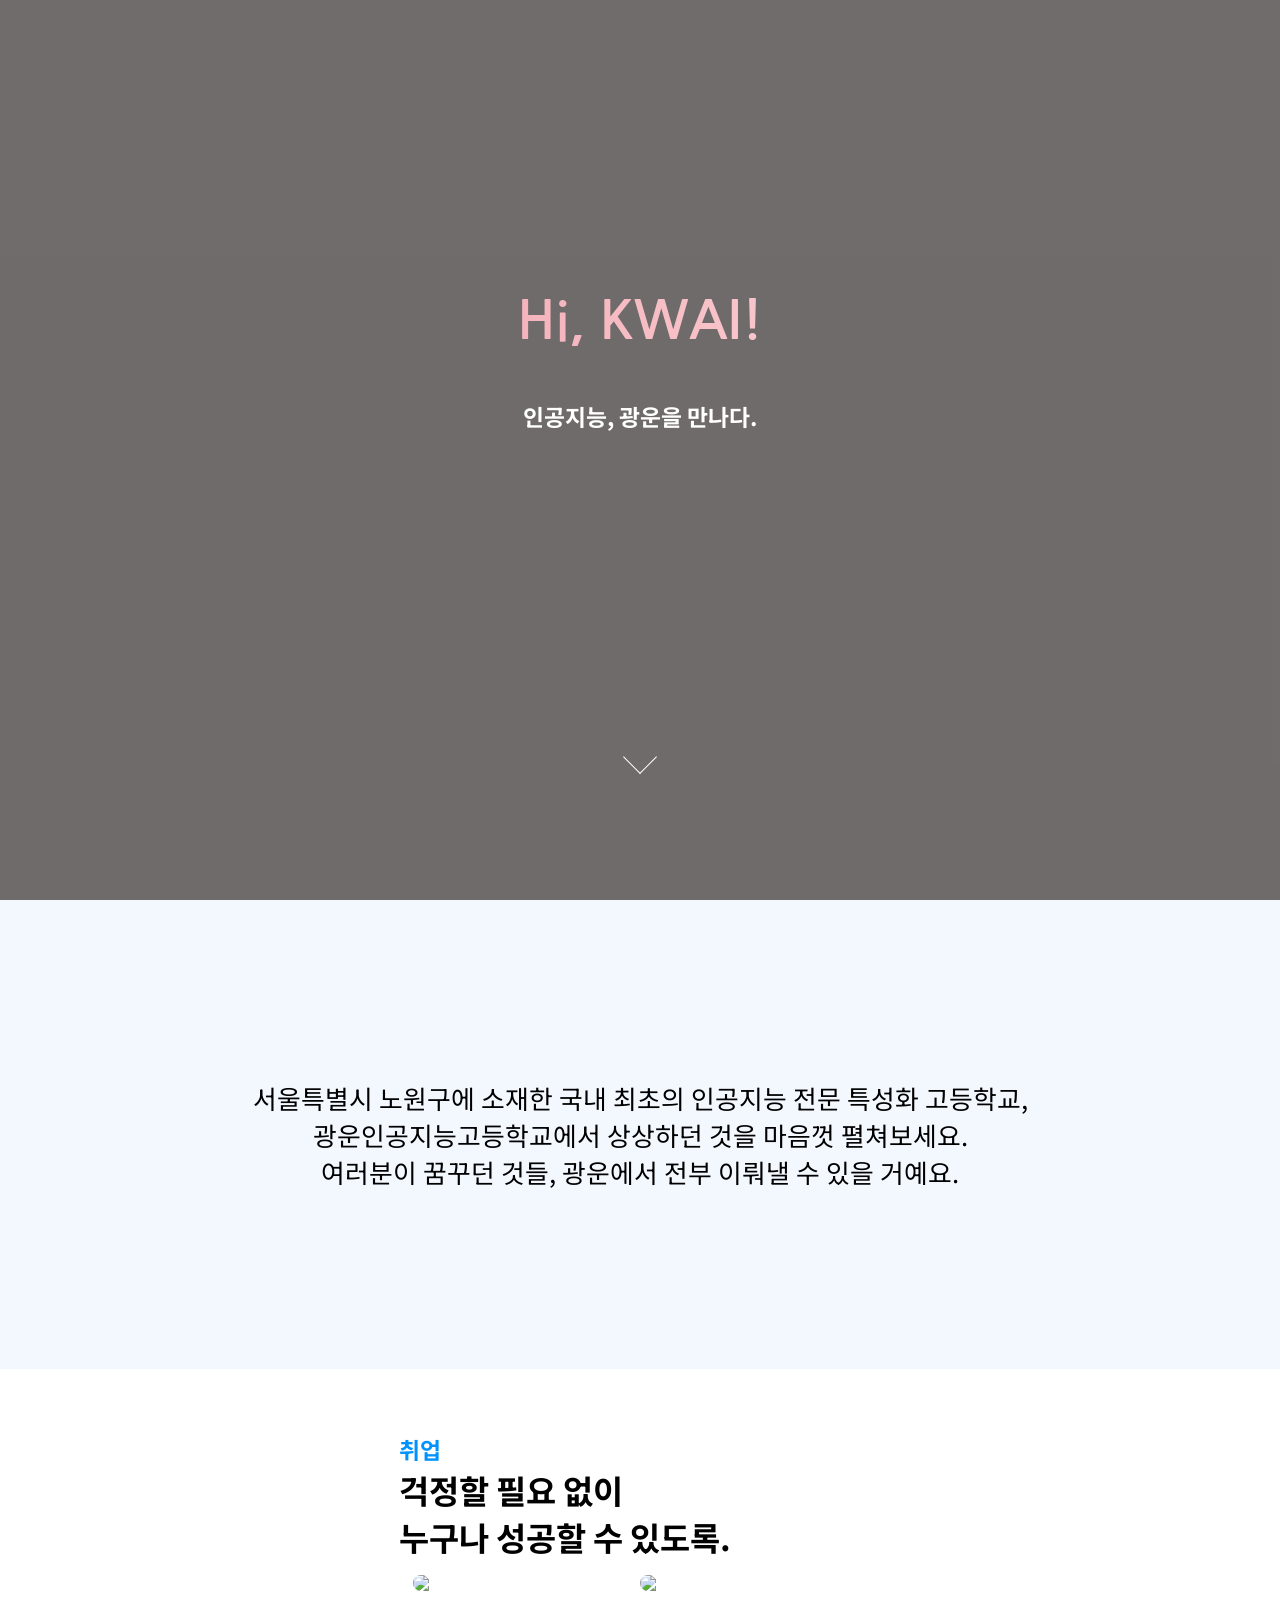
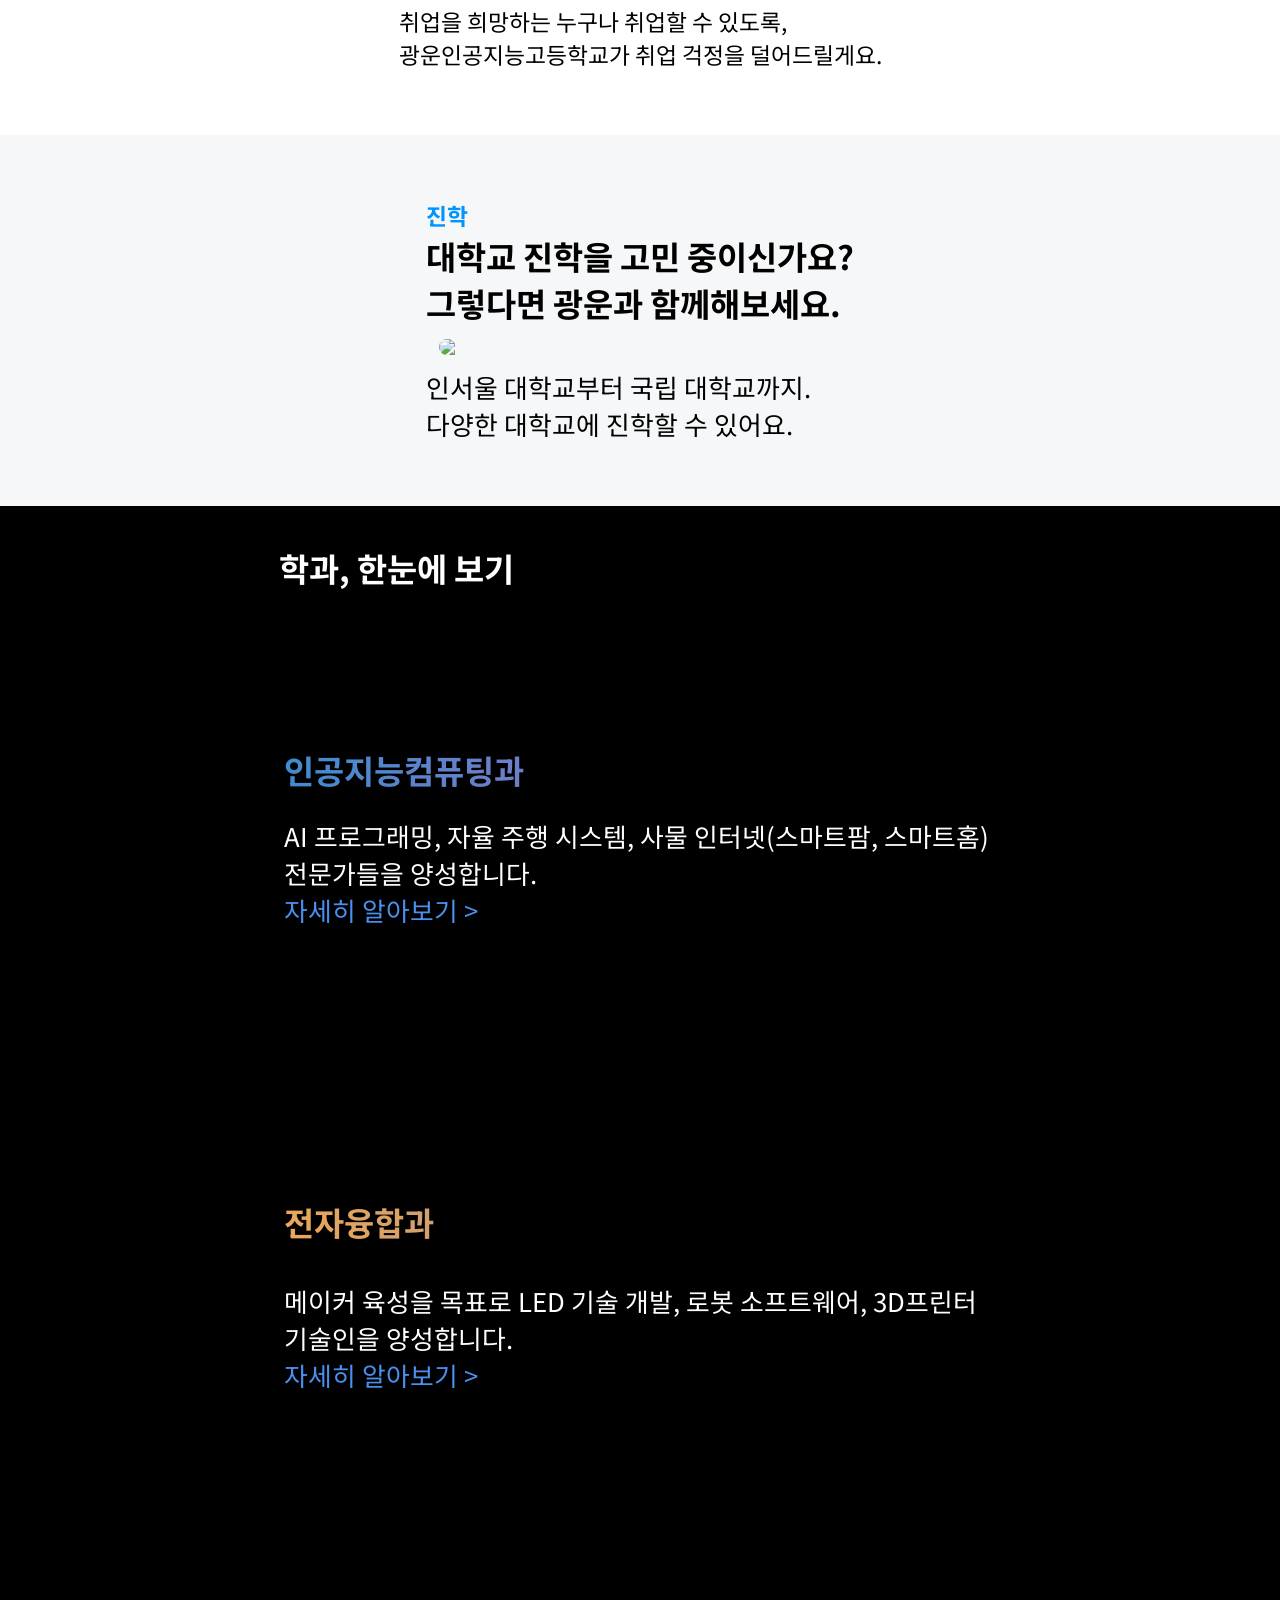
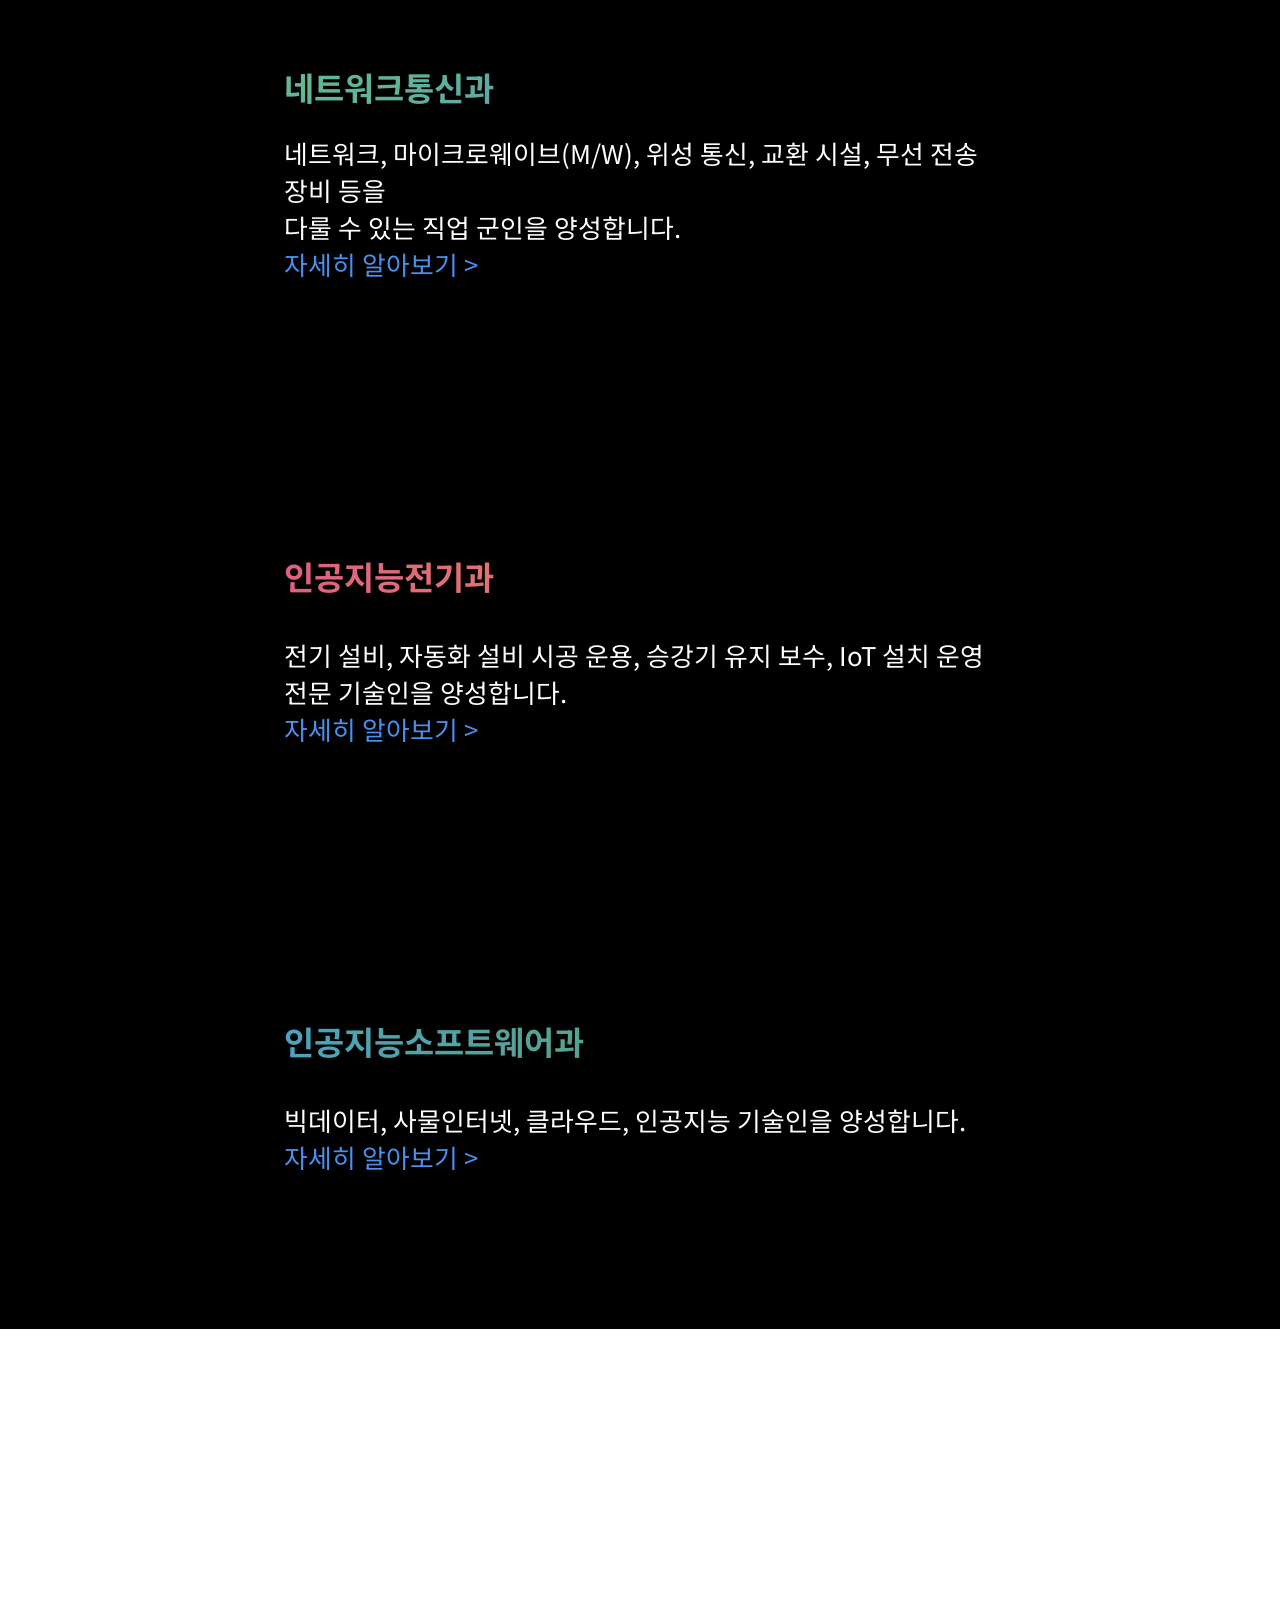
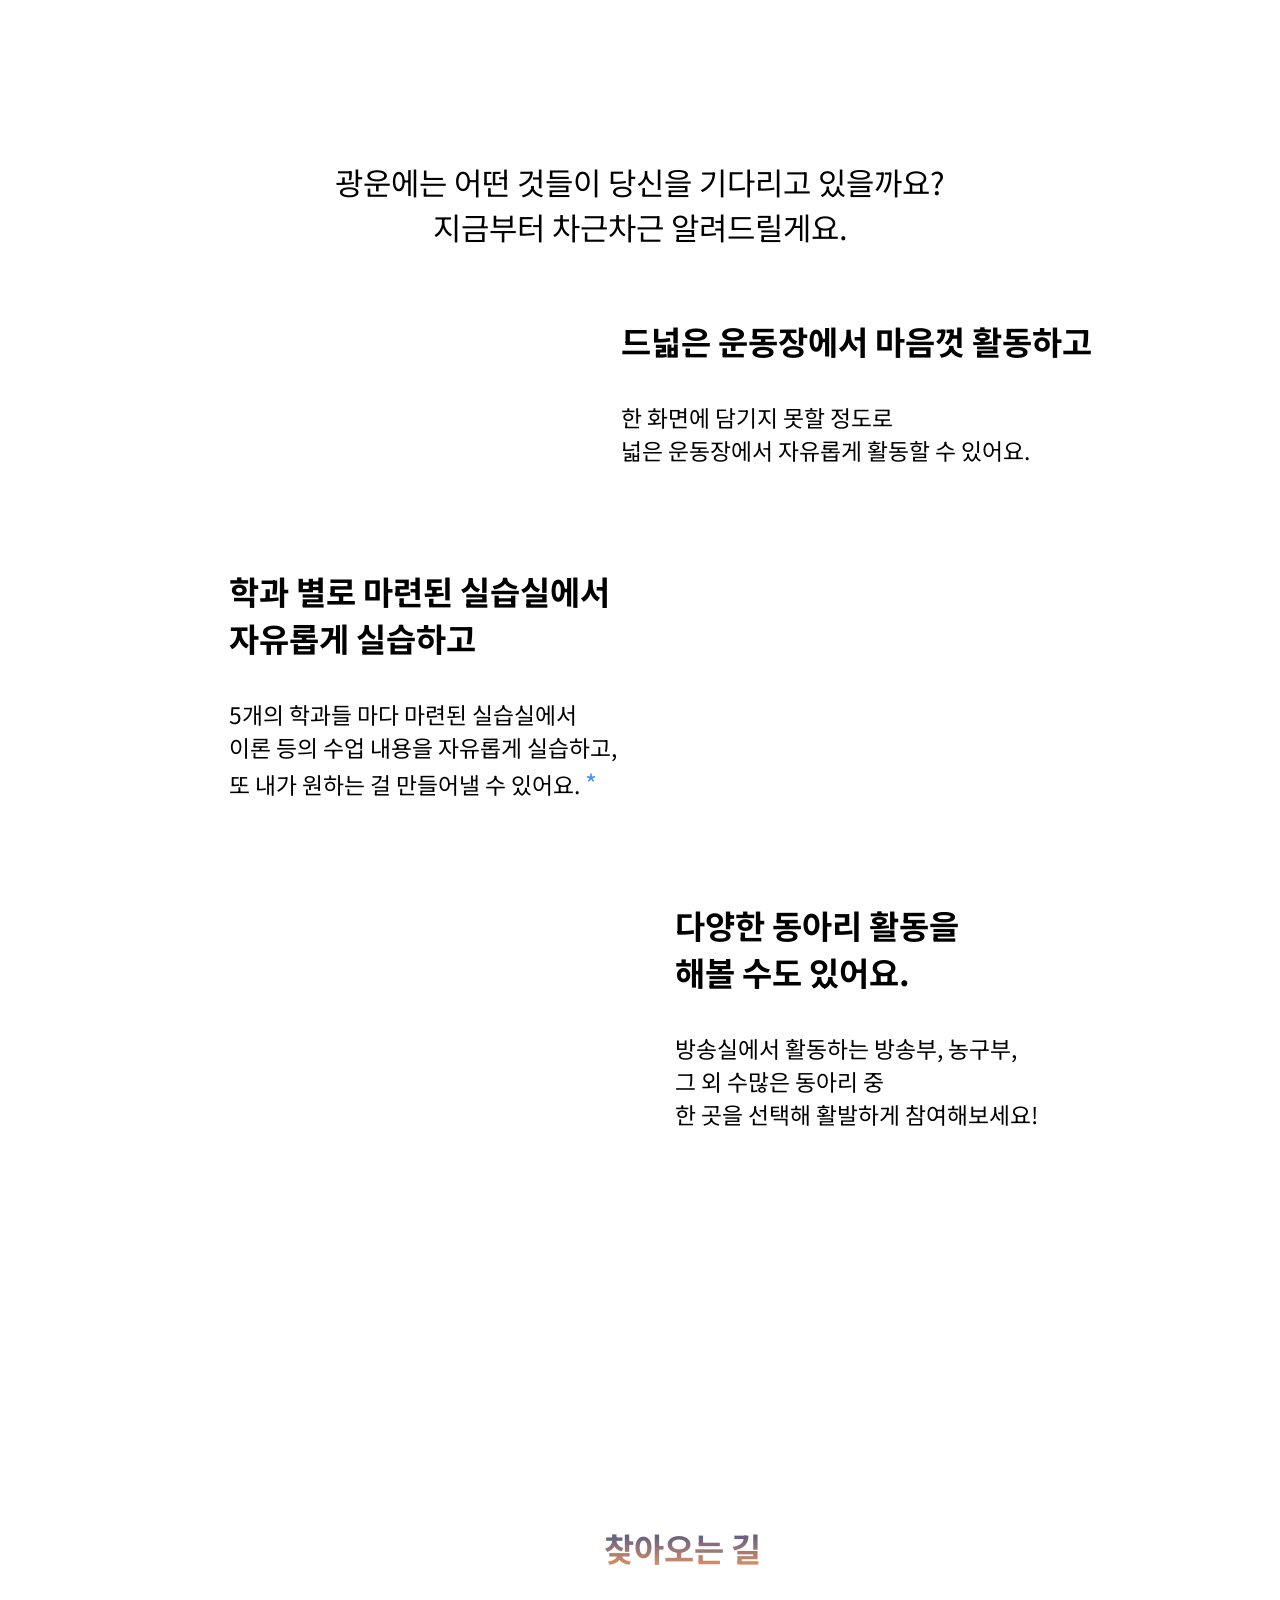
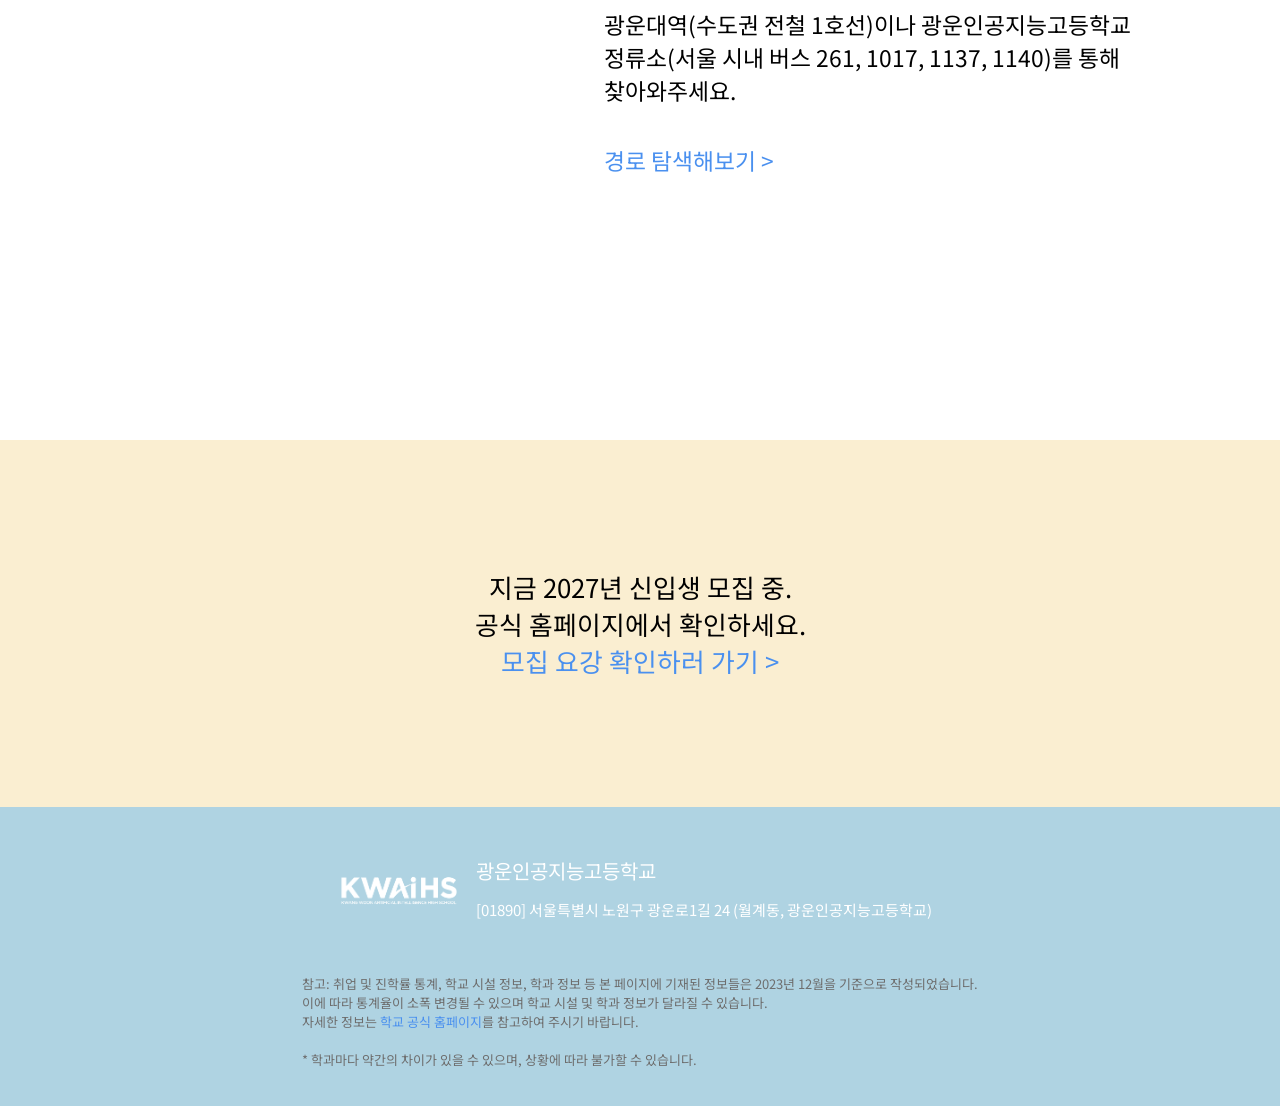
==== index.html @ 6147f011 "Add files via upload" ====
<!DOCTYPE html>
<html lang="en">
<head>
    <meta charset="UTF-8">
    <meta name="viewport" content="width=device-width, initial-scale=1, maximum-scale=1, user-scalable=no">
    <title>광운인공지능고등학교</title>
    <link rel="stylesheet" href="./css/one.css">
    <link rel="stylesheet" href="https://fonts.googleapis.com/icon?family=Material+Icons">
    <meta name="google" content="notranslate">
    <script src="https://ajax.googleapis.com/ajax/libs/jquery/3.5.1/jquery.min.js"></script>
    <link rel="icon" href="https://github.com/sudo1652/kwai/blob/main/kwaihs.png?raw=true" type="image/x-icon">
    <!-- <div id="navbar" class="navbar">
        <a href="./index.html">
            <img src="./kwhs.svg" width="50%">
        </a>
        <a href="#section2">학교 소개</a>
        <a href="#section3">학과 소개</a>
    </div> -->
</head>
<body>
    <script src="./js/style2.js"></script>
    <section>
        <div id="video-background">
            <!-- <iframe style="position: absolute; top: 0; left: 0; width: 100%; height: 100%;"
                src="https://www.youtube.com/embed/FNSRLCyA3so?autoplay=1&mute=1&loop=1&playlist=FNSRLCyA3so&controls=0"
                frameborder="0"
                allow="accelerometer; autoplay; clipboard-write; encrypted-media; gyroscope; picture-in-picture"
                allowfullscreen></iframe> -->
            <video playsinline id="video" src="./video.mp4" muted autoplay loop></video>
        </div>
        <div id="section1" class="demo">
            <script src="./js/style4.js"></script>
            <div class="fontani">
                <h1>
                    Hi, KWAI!
                </h1>
                <h6>
                    인공지능, 광운을 만나다.
                </h6>
                <br>
                <!-- 동영상 플레이어 버튼 -->
                <button id="myBtn">
                    <i class="material-icons" style="color: white; font-size:  80px;">play_circle</i>
                </button>
            </div>
            <!-- 모달 -->
            <div id="myModal" class="modal">
                <div class="modal-content">
                    <span class="close" style="color: white;">
                        &times;
                    </span>
                    <iframe class="desktop" width="100%" height="100%"
                        src="https://www.youtube.com/embed/FNSRLCyA3so?si=js6mL1CyjZqLeyuXcontrols=0" frameborder="0"
                        allow="accelerometer; autoplay; clipboard-write; encrypted-media; gyroscope; picture-in-picture"
                        allowfullscreen></iframe>
                    <iframe class="mobile" width="100%" height="300px"
                        src="https://www.youtube.com/embed/FNSRLCyA3so?si=js6mL1CyjZqLeyuXcontrols=0" frameborder="0"
                        allow="accelerometer; autoplay; clipboard-write; encrypted-media; gyroscope; picture-in-picture"
                        allowfullscreen></iframe>
                </div>
            </div>
            <br>
            <a href="#section2">
                <span>

                </span>
            </a>
        </div>
    </section>
    <section id="section2">
        <div class="font7 desktop">
            <div>
                서울특별시 노원구에 소재한 국내 최초의 인공지능 전문 특성화 고등학교, <br>
                광운인공지능고등학교에서 상상하던 것을 마음껏 펼쳐보세요. <br>
                여러분이 꿈꾸던 것들, 광운에서 전부 이뤄낼 수 있을 거예요.
            </div>
        </div>
        <div class="font7 mobile">
            <div>
                서울특별시 노원구에 소재한 국내 최초의<br> 인공지능 전문 특성화 고등학교, <br>
                광운인공지능고등학교에서<br> 상상하던 것을 마음껏 펼쳐보세요. <br><br>
                여러분이 꿈꾸던 것들,<br> 광운에서 전부 이뤄낼 수 있을 거예요.
            </div>
        </div>
    </section>
    <section id="section4">
        <div class="containerX">
            <div class="font1">
                <div id="myDiv1">
                    <div class="font1-1">
                        취업
                    </div>
                    <div>
                        걱정할 필요 없이 <br>
                        누구나 성공할 수 있도록.
                    </div>
                </div>
                <div class="container">
                    <img
                        src="https://github.com/sudo1652/kwai/blob/main/%E1%84%8E%E1%85%B1%E1%84%8B%E1%85%A5%E1%86%B81.png?raw=true">
                    <img src="https://kwhs.vercel.app/%E1%84%8E%E1%85%B1%E1%84%8B%E1%85%A5%E1%86%B82.png">
                </div>
                <div id="fontsize1">
                    취업을 희망하는 누구나 취업할 수 있도록, <br>
                    광운인공지능고등학교가 취업 걱정을 덜어드릴게요.
                </div>
            </div>
        </div>
    </section>
    <section id="section5">
        <div class="containerX">
            <div class="container1">
                <div class="font1">
                    <div id="myDiv1">
                        <div id="fontsize3" class="font1-4 fontani">
                            진학
                        </div>
                        <div id="fontsize2" class="fontani">
                            대학교 진학을 고민 중이신가요? <br>
                            그렇다면 광운과 함께해보세요.
                        </div>
                    </div>
                </div>
                <div class="container boxani">
                    <img
                        src="https://github.com/sudo1652/kwai/blob/main/%E1%84%8C%E1%85%B5%E1%86%AB%E1%84%92%E1%85%A1%E1%86%A8.jpeg?raw=true">
                </div>
                <div>
                    인서울 대학교부터 국립 대학교까지. <br>
                    다양한 대학교에 진학할 수 있어요.
                </div>
            </div>
        </div>
    </section>
    <section id="section3">
        <div class="containerXI desktop">
            <div class="font1" style="padding-left: 20%;">
                <div id="myDiv1">
                    <!-- <div class="font1-4">
                        5개의 학과, 5가지의 매력
                    </div> -->
                    <div>
                        학과, 한눈에 보기
                    </div>
                </div>
            </div>
            <div class="container boxani">
                <div class="box1">
                    <div class="box1-1">
                        <div class="font2">
                            <div id="myDiv1" class="fontcolor1">
                                인공지능컴퓨팅과
                            </div>
                        </div>
                        <div class="font2-1">
                            <div>
                                AI 프로그래밍, 자율 주행 시스템, 사물 인터넷(스마트팜, 스마트홈) 전문가들을 양성합니다.
                            </div>
                            <a href="https://kwangwoon.sen.hs.kr/174037/subMenu.do">
                                자세히 알아보기 >
                            </a>
                        </div>
                    </div>
                </div>
            </div>
            <div class="container boxani">
                <div class="box2">
                    <div class="box1-1">
                        <div class="font3">
                            <div id="myDiv1" class="fontcolor2">
                                전자융합과
                            </div>
                            <br>
                            <div>
                                메이커 육성을 목표로 LED 기술 개발, 로봇 소프트웨어, 3D프린터 기술인을 양성합니다.
                            </div>
                            <a href="https://kwangwoon.sen.hs.kr/51064/subMenu.do">
                                자세히 알아보기 >
                            </a>
                        </div>
                    </div>
                </div>
            </div>
            <div class="container boxani">
                <div class="box3">
                    <div class="box1-1">
                        <div class="font2">
                            <div id="myDiv1" class="fontcolor3">
                                네트워크통신과
                            </div>
                        </div>
                        <div class="font2-2">
                            <div>
                                네트워크, 마이크로웨이브(M/W), 위성 통신, 교환 시설, 무선 전송 장비 등을 <br>다룰 수 있는 직업 군인을 양성합니다.
                            </div>
                            <a href="https://kwangwoon.sen.hs.kr/195925/subMenu.do">
                                자세히 알아보기 >
                            </a>
                        </div>
                    </div>
                </div>
            </div>
            <div class="container boxani">
                <div class="box4">
                    <div class="box1-1">
                        <div class="font3">
                            <div id="myDiv1" class="fontcolor4">
                                인공지능전기과
                            </div>
                            <br>
                            <div>
                                전기 설비, 자동화 설비 시공 운용, 승강기 유지 보수, IoT 설치 운영 전문 기술인을 양성합니다.
                            </div>
                            <a href="https://kwangwoon.sen.hs.kr/184487/subMenu.do">
                                자세히 알아보기 >
                            </a>
                        </div>
                    </div>
                </div>
            </div>
            <div class="container boxani">
                <div class="box5">
                    <div class="box1-1">
                        <div class="font3">
                            <div id="myDiv1" class="fontcolor5">
                                인공지능소프트웨어과
                            </div>
                            <br>
                            <div>
                                빅데이터, 사물인터넷, 클라우드, 인공지능 기술인을 양성합니다.
                            </div>
                            <a href="https://kwangwoon.sen.hs.kr/184486/subMenu.do">
                                자세히 알아보기 >
                            </a>
                        </div>
                    </div>
                </div>
            </div>
        </div>
        <div class="containerXI mobile">
            <div class="font1" style="padding-left: 3%;">
                <div id="myDiv1">
                    <!-- <div class="font1-4">
                        5개의 학과, 5가지의 매력
                    </div> -->
                    <div>
                        학과, 한눈에 보기
                    </div>
                </div>
            </div>
            <div class="container boxani">
                <div class="box1">
                    <div class="box1-1">
                        <div class="font2">
                            <div id="myDiv1" class="fontcolor1">
                                인공지능컴퓨팅과
                            </div>
                        </div>
                        <div class="font2-1">
                            <div>
                                AI 프로그래밍, 자율 주행 시스템, 사물 인터넷<br>(스마트팜, 스마트홈) 전문가들을 양성합니다.
                            </div>
                            <a href="https://kwangwoon.sen.hs.kr/174037/subMenu.do">
                                자세히 알아보기 >
                            </a>
                        </div>
                    </div>
                </div>
            </div>
            <div class="container boxani">
                <div class="box2">
                    <div class="box1-1">
                        <div class="font3">
                            <div id="myDiv1" class="fontcolor2">
                                전자융합과
                            </div>
                            <br>
                            <div>
                                메이커 육성을 목표로 LED 기술 개발, <br>로봇 소프트웨어, 3D프린터 기술인을 양성합니다.
                            </div>
                            <a href="https://kwangwoon.sen.hs.kr/51064/subMenu.do">
                                자세히 알아보기 >
                            </a>
                        </div>
                    </div>
                </div>
            </div>
            <div class="container boxani">
                <div class="box3">
                    <div class="box1-1">
                        <div class="font2">
                            <div id="myDiv1" class="fontcolor3">
                                네트워크통신과
                            </div>
                        </div>
                        <div class="font2-2">
                            <div>
                                네트워크, 마이크로웨이브(M/W), 위성 통신, <br>교환 시설, 무선 전송 장비 등을 다룰 수 있는 <br>직업 군인을 양성합니다.
                            </div>
                            <a href="https://kwangwoon.sen.hs.kr/195925/subMenu.do">
                                자세히 알아보기 >
                            </a>
                        </div>
                    </div>
                </div>
            </div>
            <div class="container boxani">
                <div class="box4">
                    <div class="box1-1">
                        <div class="font3">
                            <div id="myDiv1" class="fontcolor4">
                                인공지능전기과
                            </div>
                            <br>
                            <div>
                                전기 설비, 자동화 설비 시공 운용, 승강기 유지 보수, IoT 설치 운영 전문 기술인을 양성합니다.
                            </div>
                            <a href="https://kwangwoon.sen.hs.kr/184487/subMenu.do">
                                자세히 알아보기 >
                            </a>
                        </div>
                    </div>
                </div>
            </div>
            <div class="container boxani">
                <div class="box5">
                    <div class="box1-1">
                        <div class="font3">
                            <div id="myDiv1" class="fontcolor5">
                                인공지능소프트웨어과
                            </div>
                            <br>
                            <div>
                                빅데이터, 사물인터넷, 클라우드, 인공지능 기술인을 양성합니다.
                            </div>
                            <a href="https://kwangwoon.sen.hs.kr/184486/subMenu.do">
                                자세히 알아보기 >
                            </a>
                        </div>
                    </div>
                </div>
            </div>
        </div>         
    </section>
    <div id="section7">
        <div id="myDiv2" class="font7-2 fontani desktop">
            당신에게 필요할 시설들, <br>
            당신이 마음에 들 시설들.
        </div>
        <div id="myDiv2" class="font7-2 fontani mobile" style="font-size: 18px;">
            당신에게 필요할 시설들, <br>
            당신이 마음에 들 시설들.
        </div>
    </div>    
    <section id="section7-1">
        <div class="font7-1 fontani desktop">
            광운에는 어떤 것들이 당신을 기다리고 있을까요? <br>
            지금부터 차근차근 알려드릴게요.
        </div>
        <div class="font7-1 fontani mobile" style="font-size: 15px;">
            광운에는 어떤 것들이 당신을 기다리고 있을까요? <br>
            지금부터 차근차근 알려드릴게요.
        </div>
        <div class="container3">
            <video playsinline id="video1" src="./01.mp4" class="boxani1 boxani4" muted></video>
            <div class="container4-1 boxani2 boxani3">
                <div id="myDiv1" class="font4-1">
                    <div class="desktop">
                        드넓은 운동장에서 마음껏 활동하고
                    </div>
                    <div class="mobile">
                        드넓은 운동장에서<br> 마음껏 활동하고
                    </div>
                </div>
                <br>
                <div id="info" class="font5">
                    한 화면에 담기지 못할 정도로 <br>넓은 운동장에서 자유롭게 활동할 수 있어요.
                </div>
            </div>
        </div>
        <div class="container3-2">
            <div class="container4-1 boxani1 boxani3">
                <div id="myDiv1" class="font4-1">
                    학과 별로 마련된 실습실에서 <br>
                    자유롭게 실습하고
                </div>
                <br>
                <div id="info" class="font5">
                    5개의 학과들 마다 마련된 실습실에서<br> 이론 등의 수업 내용을 자유롭게 실습하고, <br>또 내가 원하는 걸 만들어낼 수 있어요. <a href="#note1"> * </a>
                </div>
            </div>
            <video playsinline id="video2" src="./video2.mp4" class="boxani2 boxani4" muted></video>
        </div>
        <div class="container3">
            <video playsinline id="video3" src="./video4.mp4" class="boxani1 boxani4" muted></video>
            <div class="container4-1 boxani2 boxani3">
                <div id="myDiv1" class="font4-1">
                    다양한 동아리 활동을 <br>
                    해볼 수도 있어요.
                </div>
                <br>
                <div id="info" class="font5">
                    <div class="desktop">
                        방송실에서 활동하는 방송부, 농구부, <br>그 외 수많은 동아리 중<br> 한 곳을 선택해 활발하게 참여해보세요!
                    </div>
                    <div class="mobile">
                        방송실에서 활동하는 방송부, 농구부, 그 외 수많은 <br>동아리 중 한 곳을 선택해 활발하게 참여해보세요!
                    </div>
                </div>
            </div>
        </div>
        <!-- <br> -->
        <!-- <div>
            <div>
                <div style="position: relative; width: 100%; height: 100%;">
                    <video id="video3" src="./video3.mp4" muted></video>
                    <div class="box6">
                        <div class="font2">
                            다양한 실습 환경
                        </div>
                    </div>
                </div>
                <div class="header1">
                    <div>
                        <video id="video4" src="./video4.mp4" muted></video>
                    </div>
                    <div>
                        <div class="font2">
                            방송실부터, 클라이밍장까지
                        </div>
                        <div id="info" class="font5">
                    
                        </div>
                    </div>
                </div>
                
                <script src="./js/style2.js"></script>
            </div> -->
    </section>
    <section id="section6">
        <div class="containerX">
            <div class="container1-1">
                <iframe class="desktop"
                src="https://www.google.com/maps/embed?pb=!1m18!1m12!1m3!1d3494.355067454501!2d127.0578068771342!3d37.620452030338605!2m3!1f0!2f0!3f0!3m2!1i1024!2i768!4f13.1!3m3!1m2!1s0x357cbb94aa5482b3%3A0x60e6508bdd4bdd79!2z6rSR7Jq07J246rO17KeA64ql6rOg65Ox7ZWZ6rWQ!5e0!3m2!1sko!2skr!4v1700135466915!5m2!1sko!2skr" width="90%" height="650px" style="border:0;" allowfullscreen="" loading="lazy"
                referrerpolicy="no-referrer-when-downgrade"></iframe>

                <iframe class="mobile"
                src="https://www.google.com/maps/embed?pb=!1m18!1m12!1m3!1d3494.355067454501!2d127.0578068771342!3d37.620452030338605!2m3!1f0!2f0!3f0!3m2!1i1024!2i768!4f13.1!3m3!1m2!1s0x357cbb94aa5482b3%3A0x60e6508bdd4bdd79!2z6rSR7Jq07J246rO17KeA64ql6rOg65Ox7ZWZ6rWQ!5e0!3m2!1sko!2skr!4v1700135466915!5m2!1sko!2skr" width="100%" height="300px" style="border:0;" allowfullscreen="" loading="lazy"
                referrerpolicy="no-referrer-when-downgrade"></iframe>
                <br>
                <div class="font6" style="padding: 3%;">
                    <div>
                        <div id="myDiv1" class="fontcolor6">
                            찾아오는 길
                        </div>
                        <br>
                        <div id="fontsize1" class="desktop">
                            광운대역(수도권 전철 1호선)이나 광운인공지능고등학교 정류소(서울 시내 버스 261, 1017, 1137, 1140)를 통해 찾아와주세요.
                        </div>
                        <div id="fontsize1" class="mobile">
                            광운대역(수도권 전철 1호선)이나 광운인공지능고등학교 정류소(서울 시내 버스 261, 1017, 1137, 1140)를 통해 찾아와주세요.
                        </div>
                        <br>
                        <div id="a1" style="display: flex; align-items: center;">
                            <a
                            href="https://map.naver.com/p/directions/-/14143840.8369655,4525990.3805494,%EA%B4%91%EC%9A%B4%EC%9D%B8%EA%B3%B5%EC%A7%80%EB%8A%A5%EA%B3%A0%EB%93%B1%ED%95%99%EA%B5%90,11594704,PLACE_POI/-/transit?c=15.37,0,0,0,dh">
                            경로 탐색해보기 >
                        </a>
                        <!-- <a href="" style="margin-left: 10%;">
                            >
                        </a> -->
                    </div>
                </div>
            </div>
        </div>
    </div>
</section>
<section id="section8">
    <div class="font7">
        <script>
            function getNextYear() {
                const currentDate = new Date();
                const nextYear = currentDate.getFullYear() + 1;
                return nextYear;
            }
            
            const nextYear = getNextYear();
        </script>
        <div>
            지금 <script>document.write(`${nextYear}년`);</script> 신입생 모집 중.<br> 
            공식 홈페이지에서 확인하세요.
        </div>
        <a  href="https://kwangwoon.sen.hs.kr/173821/subMenu.do"> 
            모집 요강 확인하러 가기 > 
        </a>
    </div>    
</section>
<section id="section0">
    <br>
    <div class="desktop">
        <div class="container2">
            <img src="./kwhs_logo.png" style="width: 10%" border="0">
            <div class="font8" style="margin: 1%;">
                <div id="myDiv1-2" style="font-size: 20px;">
                    광운인공지능고등학교
                </div>
                <div class="font1-3" style="font-size: 15px;">
                    [01890] 서울특별시 노원구 광운로1길 24 (월계동, 광운인공지능고등학교)
                </div>
            </div>
        </div>
    </div>
    <div class="mobile">
        <div class="container2">
            <img src="./kwhs_logo.png" style="width: 30%" border="0">
            <div class="font8" style="margin: 1%;">
                <div id="myDiv1-1" style="font-size: 15px;">
                    광운인공지능고등학교
                </div>
                <div class="font1-3" style="font-size: 7px;">
                    [01890] 서울특별시 노원구 광운로1길 24 <br>(월계동, 광운인공지능고등학교)
                </div>
            </div>
        </div>
    </div>
    <!-- <div class="container2 mobile">
        <img src="./kwhs_logo.png" style="width: 30%" border="0">
        <div class="font8" style="font-size: 13px;">
            <div id="myDiv1-1">
                광운인공지능고등학교
            </div>
            <div class="font1-3">
                <div>
                    [01890] 서울특별시 노원구 광운로1길 24 (월계동, 광운인공지능고등학교)
                </div>
                <div>
                    Made by 박준서
                </div>
            </div>
        </div>
    </div> -->
    <br>
    <div class="note desktop" style="font-size: 13px;">
        <div class="container2">
            <div>
                <div id="note2">
                    참고: 취업 및 진학률 통계, 학교 시설 정보, 학과 정보 등 본 페이지에 기재된 정보들은 2023년 12월을 기준으로 작성되었습니다. <br>이에 따라 통계율이 소폭 변경될 수 있으며 학교 시설 및 학과 정보가 달라질 수 있습니다. <br>자세한 정보는 <a href="https://kwangwoon.sen.hs.kr" style="font-size: 13px;">학교 공식 홈페이지</a>를 참고하여 주시기 바랍니다.
                </div>
                <br>
                <div id="note1">
                    * 학과마다 약간의 차이가 있을 수 있으며, 상황에 따라 불가할 수 있습니다.
                </div>
                <!-- <div id="note3">
                    ** 
                </div> -->
            </div>
        </div>
    </div>
    <div class="note mobile">
        <div class="container2">
            <div>
                <div id="note2">
                    참고: 취업 및 진학률 통계, 학교 시설 정보, 학과 정보 등 본 페이지에 기재된 정보들은 2023년 12월을 기준으로 작성되었습니다. <br>이에 따라 통계율이 소폭 변경될 수 있으며 학교 시설 및 학과 정보가 달라질 수 있습니다. <br>자세한 정보는 <a href="https://kwangwoon.sen.hs.kr" style="font-size: calc(3px + 1vw);">학교 공식 홈페이지</a>를 참고하여 주시기 바랍니다.
                </div>
                <br>
                <div id="note1">
                    * 학과마다 약간의 차이가 있을 수 있으며, 상황에 따라 불가할 수 있습니다.
                </div>
                <!-- <div id="note3">
                    ** 
                </div> -->
            </div>
        </div>
    </div>
    <br>
</section>
<script src="./js/style1.js"></script>
<script src="./js/style3.js"></script>
<!-- <script src="./js/style4.js"></script> -->
<script src="./js/ani.js"></script>
</body>
<script>
    document.querySelector('#section1 span').addEventListener('click', function () {
        window.scrollTo({
            top: document.querySelector('#section2').offsetTop,
            behavior: 'smooth'
        });
    });
</script>
</html>
---- css/one.css ----
@import url("style1.css");
@import url("style2.css");
@import url("style3.css");
@import url("nav.css");
@import url("slide.css");
@import url("ani.css");
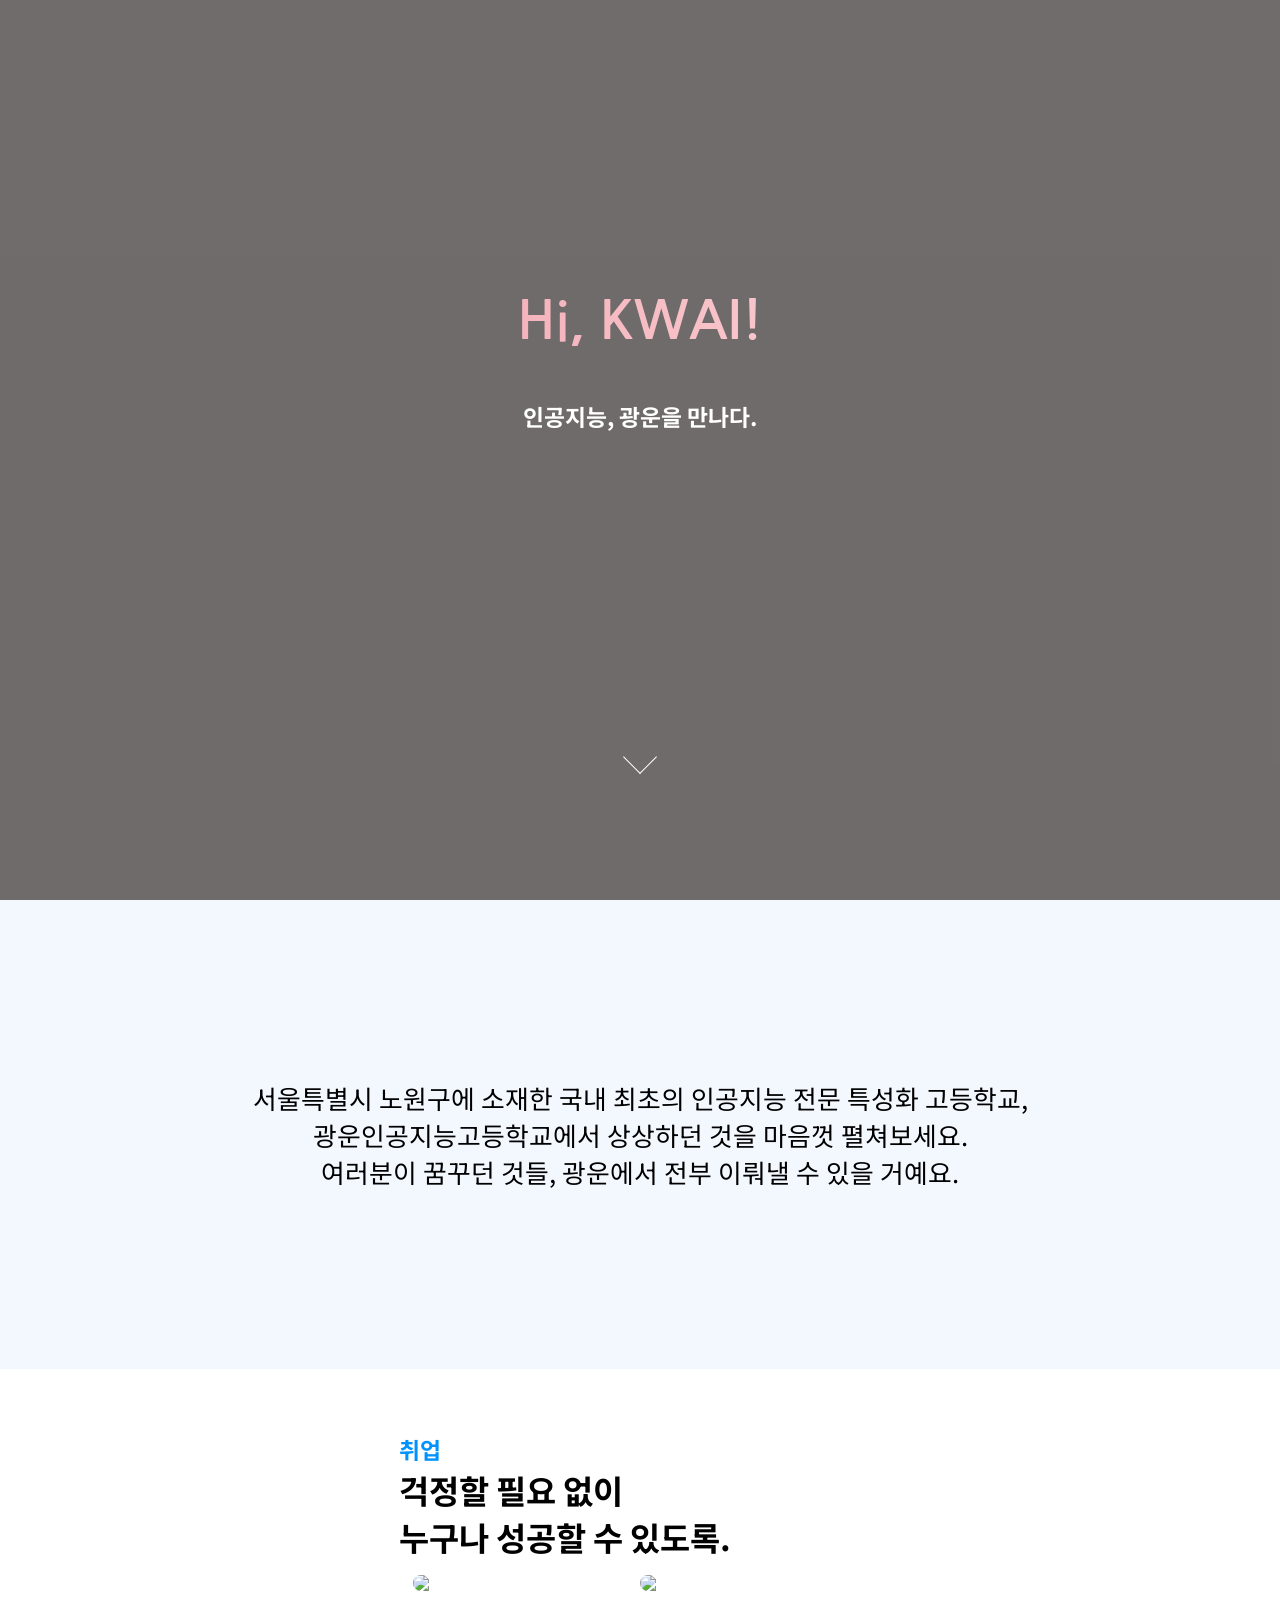
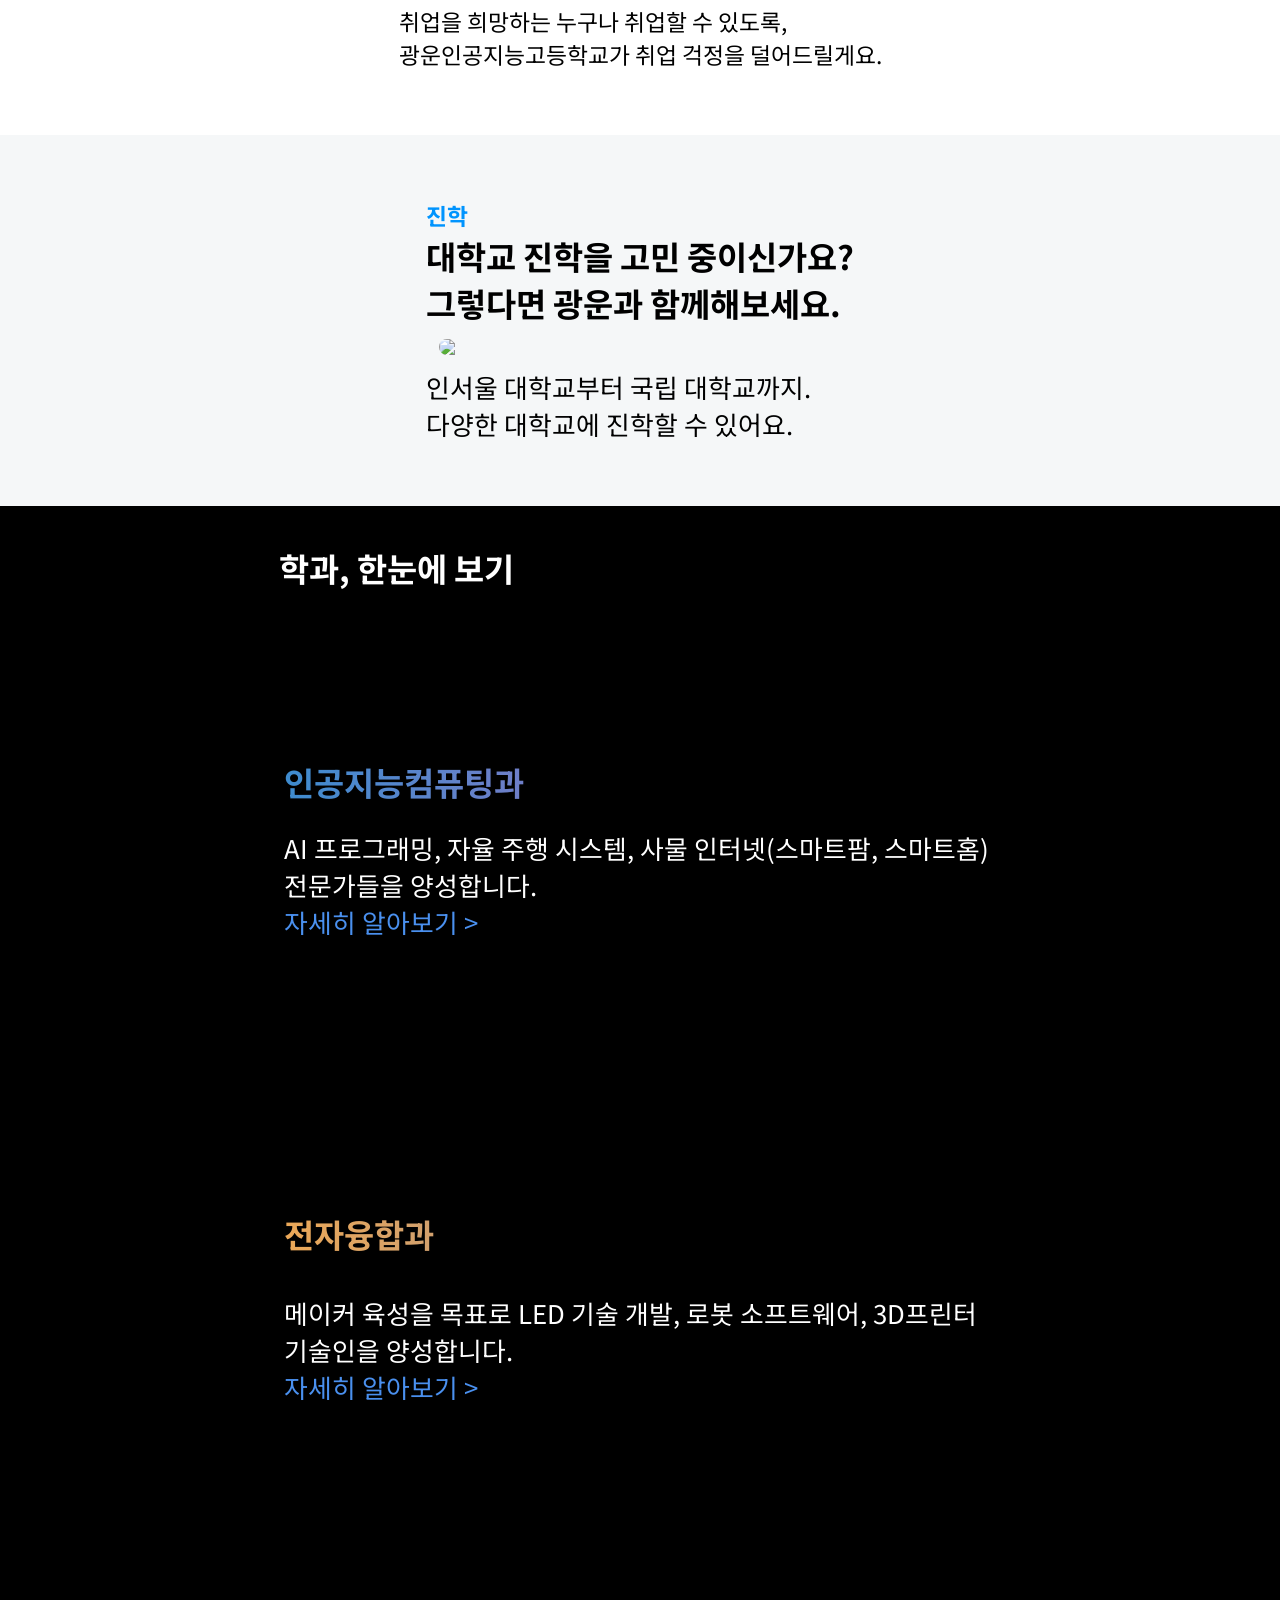
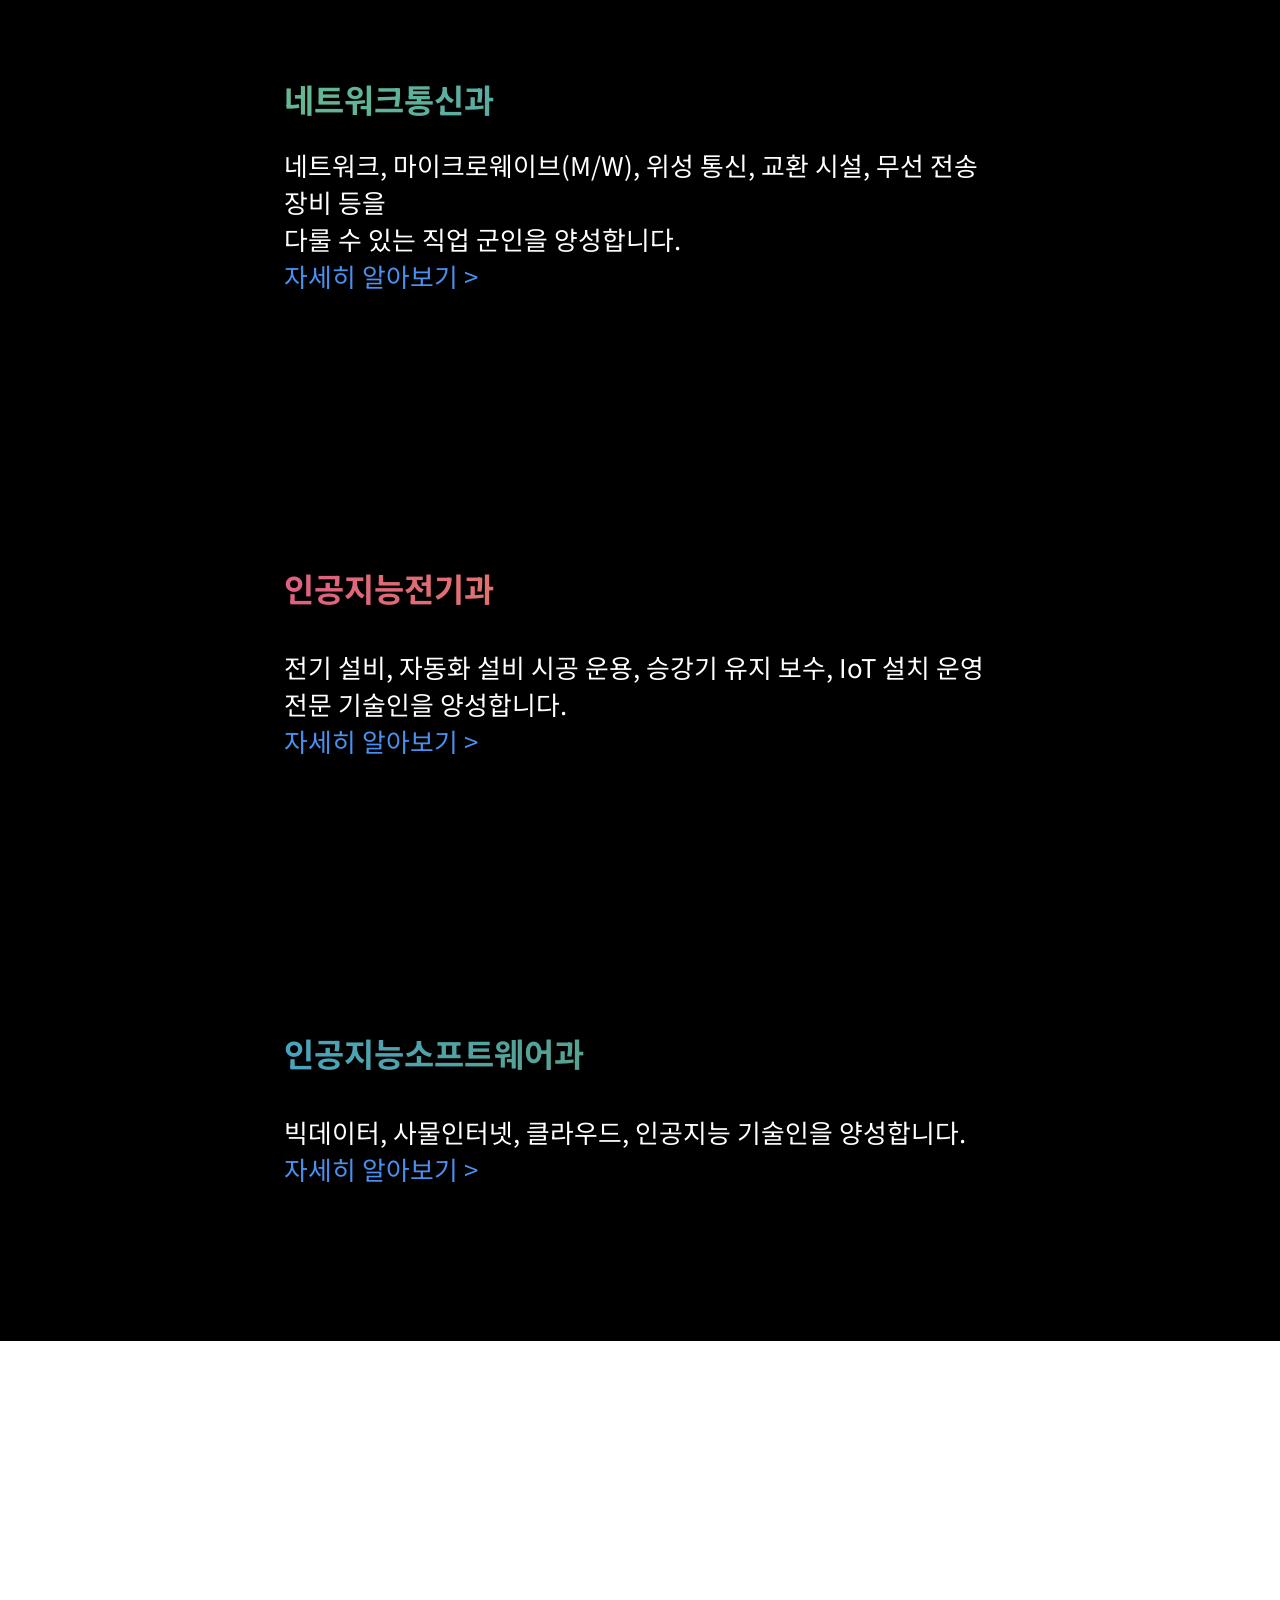
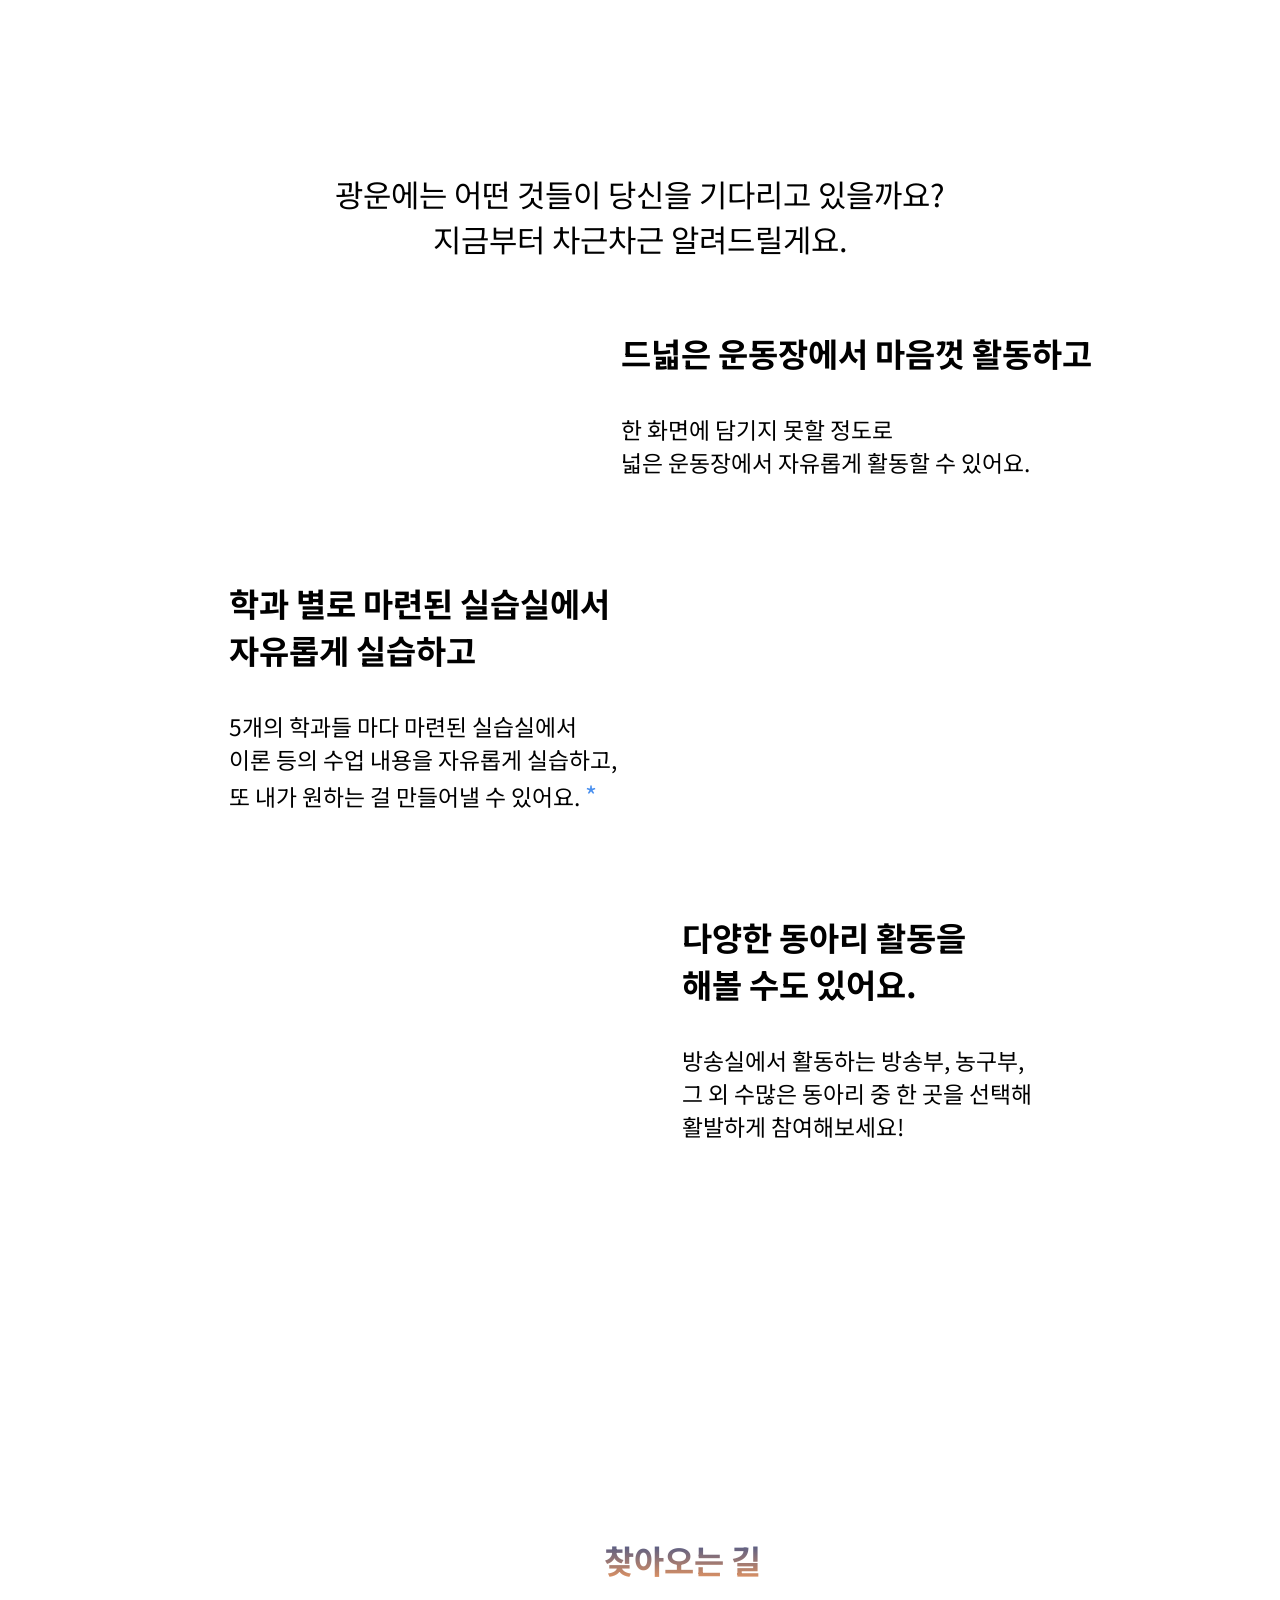
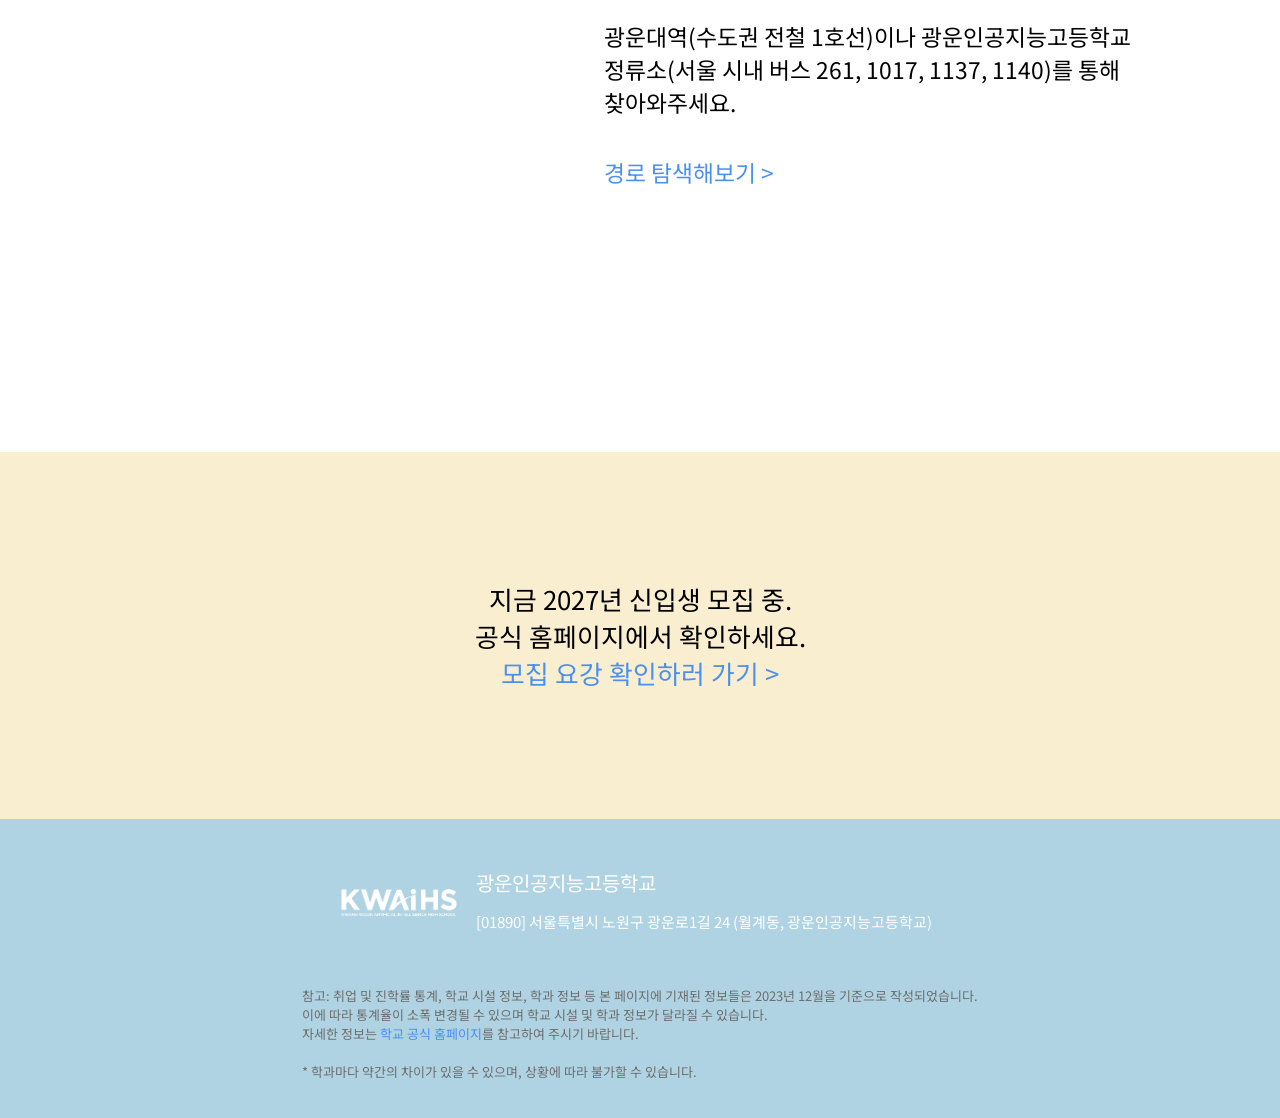
==== commit 702dcbc3: "index 파일 업데이트 문법이나 줄바꿈을 변경함" ====
--- a/index.html
+++ b/index.html
@@ -40,7 +40,7 @@
                 <br>
                 <!-- 동영상 플레이어 버튼 -->
                 <button id="myBtn">
-                    <i class="material-icons" style="color: white; font-size:  80px;">play_circle</i>
+                    <i class="material-icons" style="color: white; font-size: 80px;">play_circle</i>
                 </button>
             </div>
             <!-- 모달 -->
@@ -134,7 +134,7 @@
     </section>
     <section id="section3">
         <div class="containerXI desktop">
-            <div class="font1" style="padding-left: 20%;">
+            <div class="font1" style="padding-left: 20%; padding-bottom: 1%;">
                 <div id="myDiv1">
                     <!-- <div class="font1-4">
                         5개의 학과, 5가지의 매력
@@ -238,7 +238,7 @@
             </div>
         </div>
         <div class="containerXI mobile">
-            <div class="font1" style="padding-left: 3%;">
+            <div class="font1" style="padding: 3%;">
                 <div id="myDiv1">
                     <!-- <div class="font1-4">
                         5개의 학과, 5가지의 매력
@@ -258,7 +258,7 @@
                         </div>
                         <div class="font2-1">
                             <div>
-                                AI 프로그래밍, 자율 주행 시스템, 사물 인터넷<br>(스마트팜, 스마트홈) 전문가들을 양성합니다.
+                                AI 프로그래밍, 자율 주행 시스템, <br>사물 인터넷(스마트팜, 스마트홈) 전문가들을 양성합니다.
                             </div>
                             <a href="https://kwangwoon.sen.hs.kr/174037/subMenu.do">
                                 자세히 알아보기 >
@@ -276,7 +276,7 @@
                             </div>
                             <br>
                             <div>
-                                메이커 육성을 목표로 LED 기술 개발, <br>로봇 소프트웨어, 3D프린터 기술인을 양성합니다.
+                                메이커 육성을 목표로 LED 기술 개발, 로봇 소프트웨어, 3D프린터 기술인을 양성합니다.
                             </div>
                             <a href="https://kwangwoon.sen.hs.kr/51064/subMenu.do">
                                 자세히 알아보기 >
@@ -401,7 +401,7 @@
                 <br>
                 <div id="info" class="font5">
                     <div class="desktop">
-                        방송실에서 활동하는 방송부, 농구부, <br>그 외 수많은 동아리 중<br> 한 곳을 선택해 활발하게 참여해보세요!
+                        방송실에서 활동하는 방송부, 농구부, <br>그 외 수많은 동아리 중 한 곳을 선택해 <br>활발하게 참여해보세요!
                     </div>
                     <div class="mobile">
                         방송실에서 활동하는 방송부, 농구부, 그 외 수많은 <br>동아리 중 한 곳을 선택해 활발하게 참여해보세요!
@@ -454,10 +454,7 @@
                             찾아오는 길
                         </div>
                         <br>
-                        <div id="fontsize1" class="desktop">
-                            광운대역(수도권 전철 1호선)이나 광운인공지능고등학교 정류소(서울 시내 버스 261, 1017, 1137, 1140)를 통해 찾아와주세요.
-                        </div>
-                        <div id="fontsize1" class="mobile">
+                        <div id="fontsize1">
                             광운대역(수도권 전철 1호선)이나 광운인공지능고등학교 정류소(서울 시내 버스 261, 1017, 1137, 1140)를 통해 찾아와주세요.
                         </div>
                         <br>
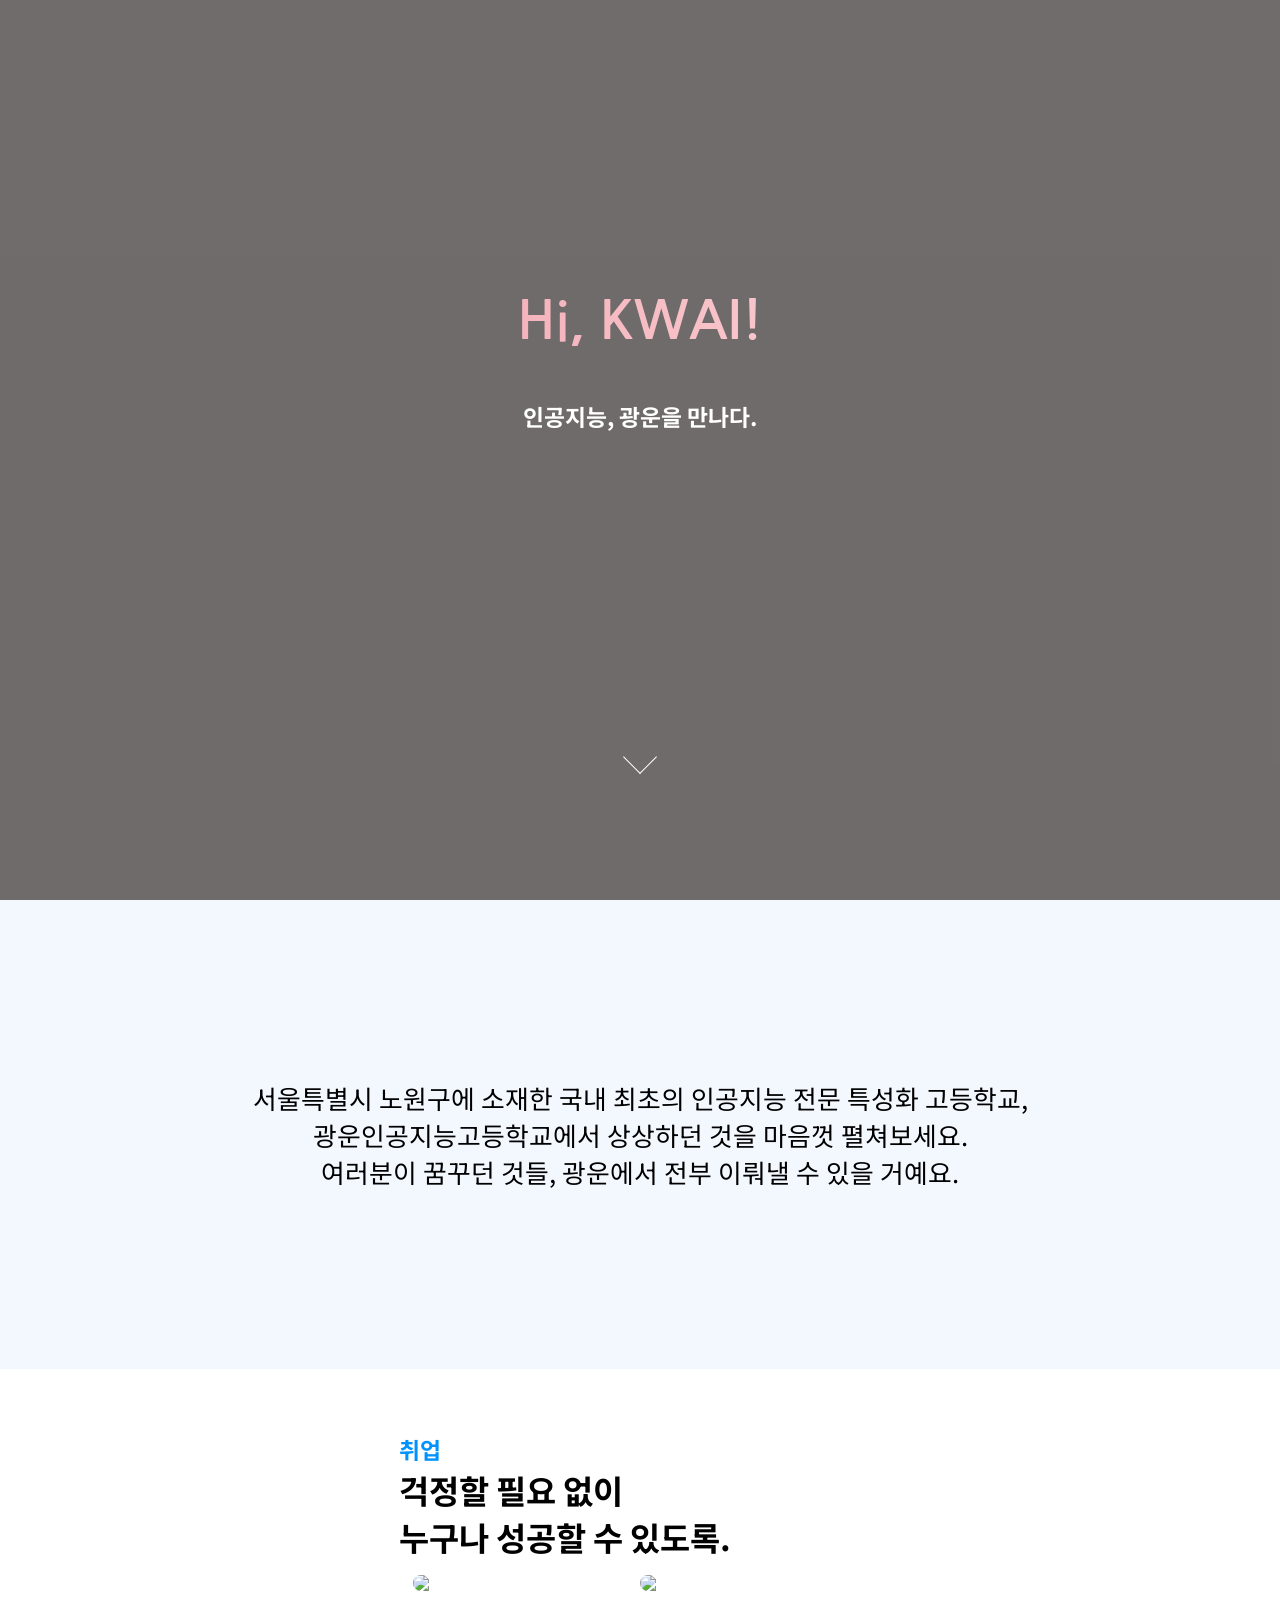
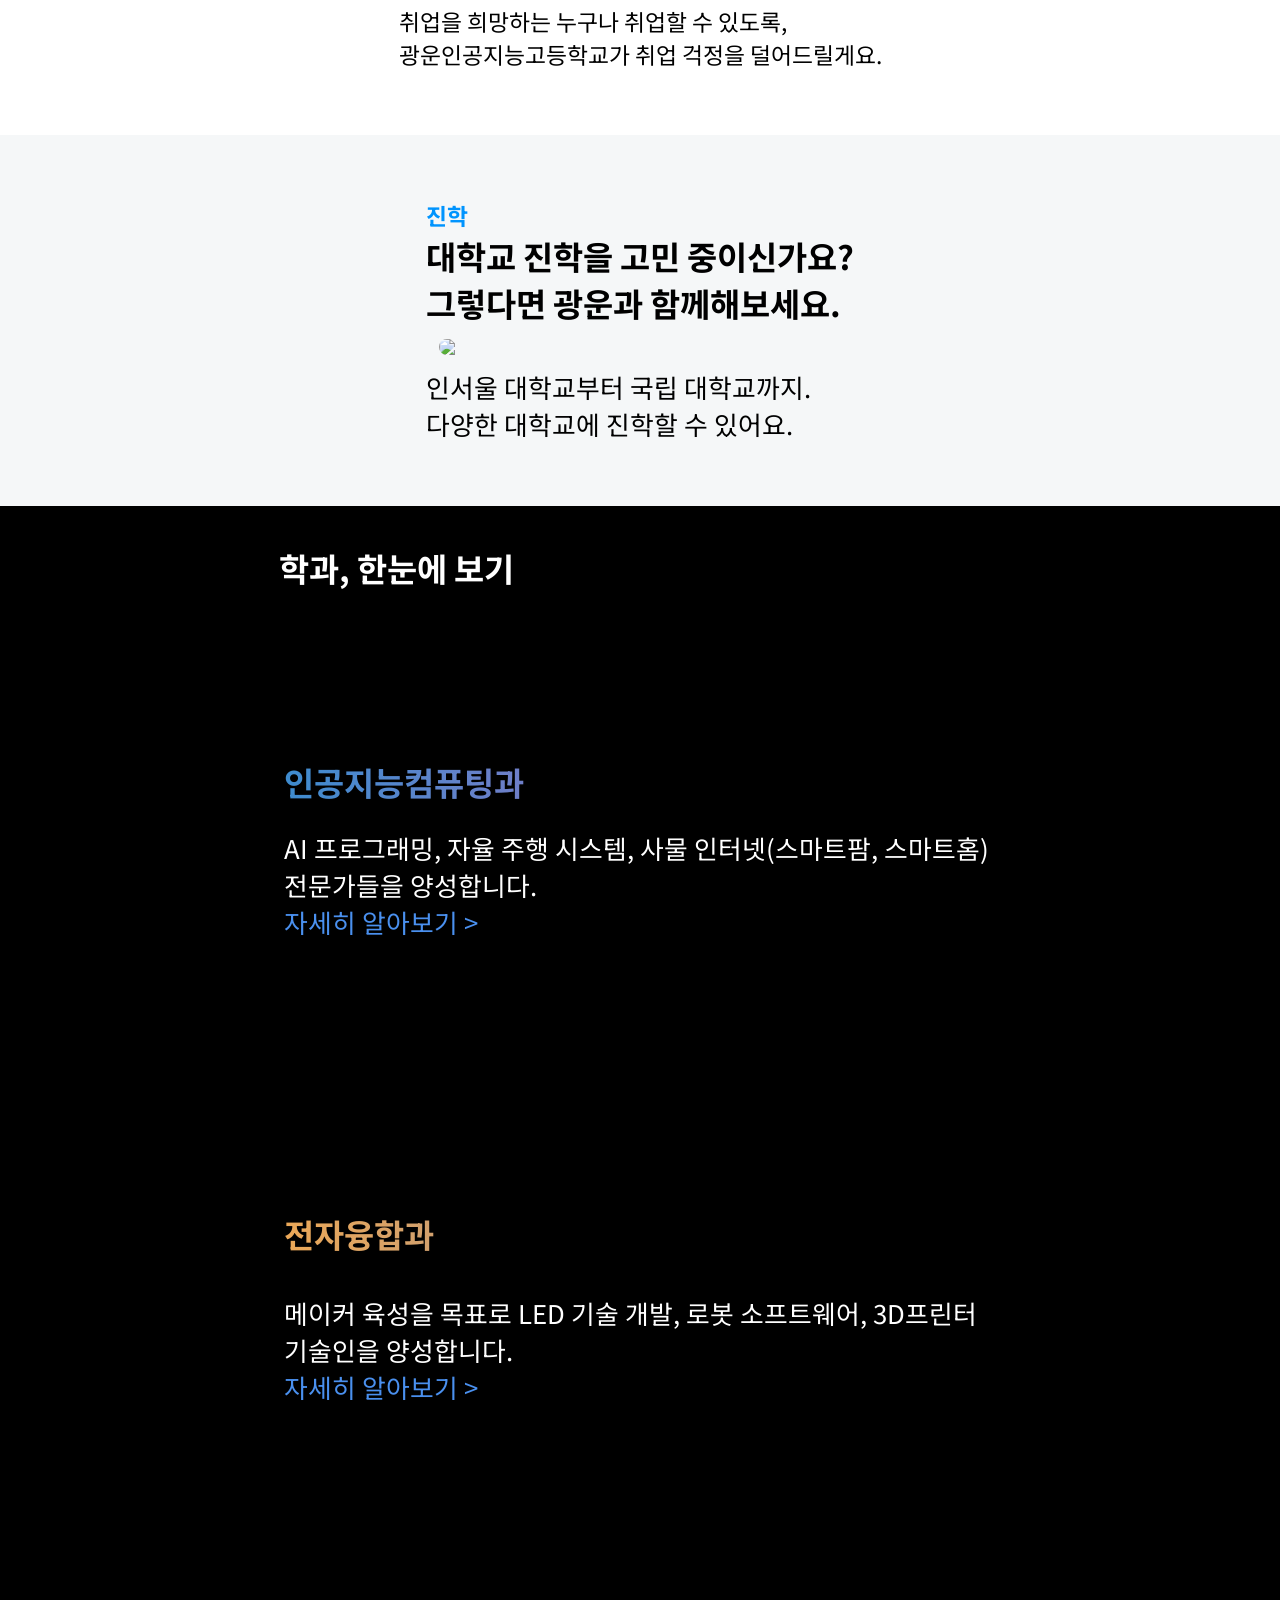
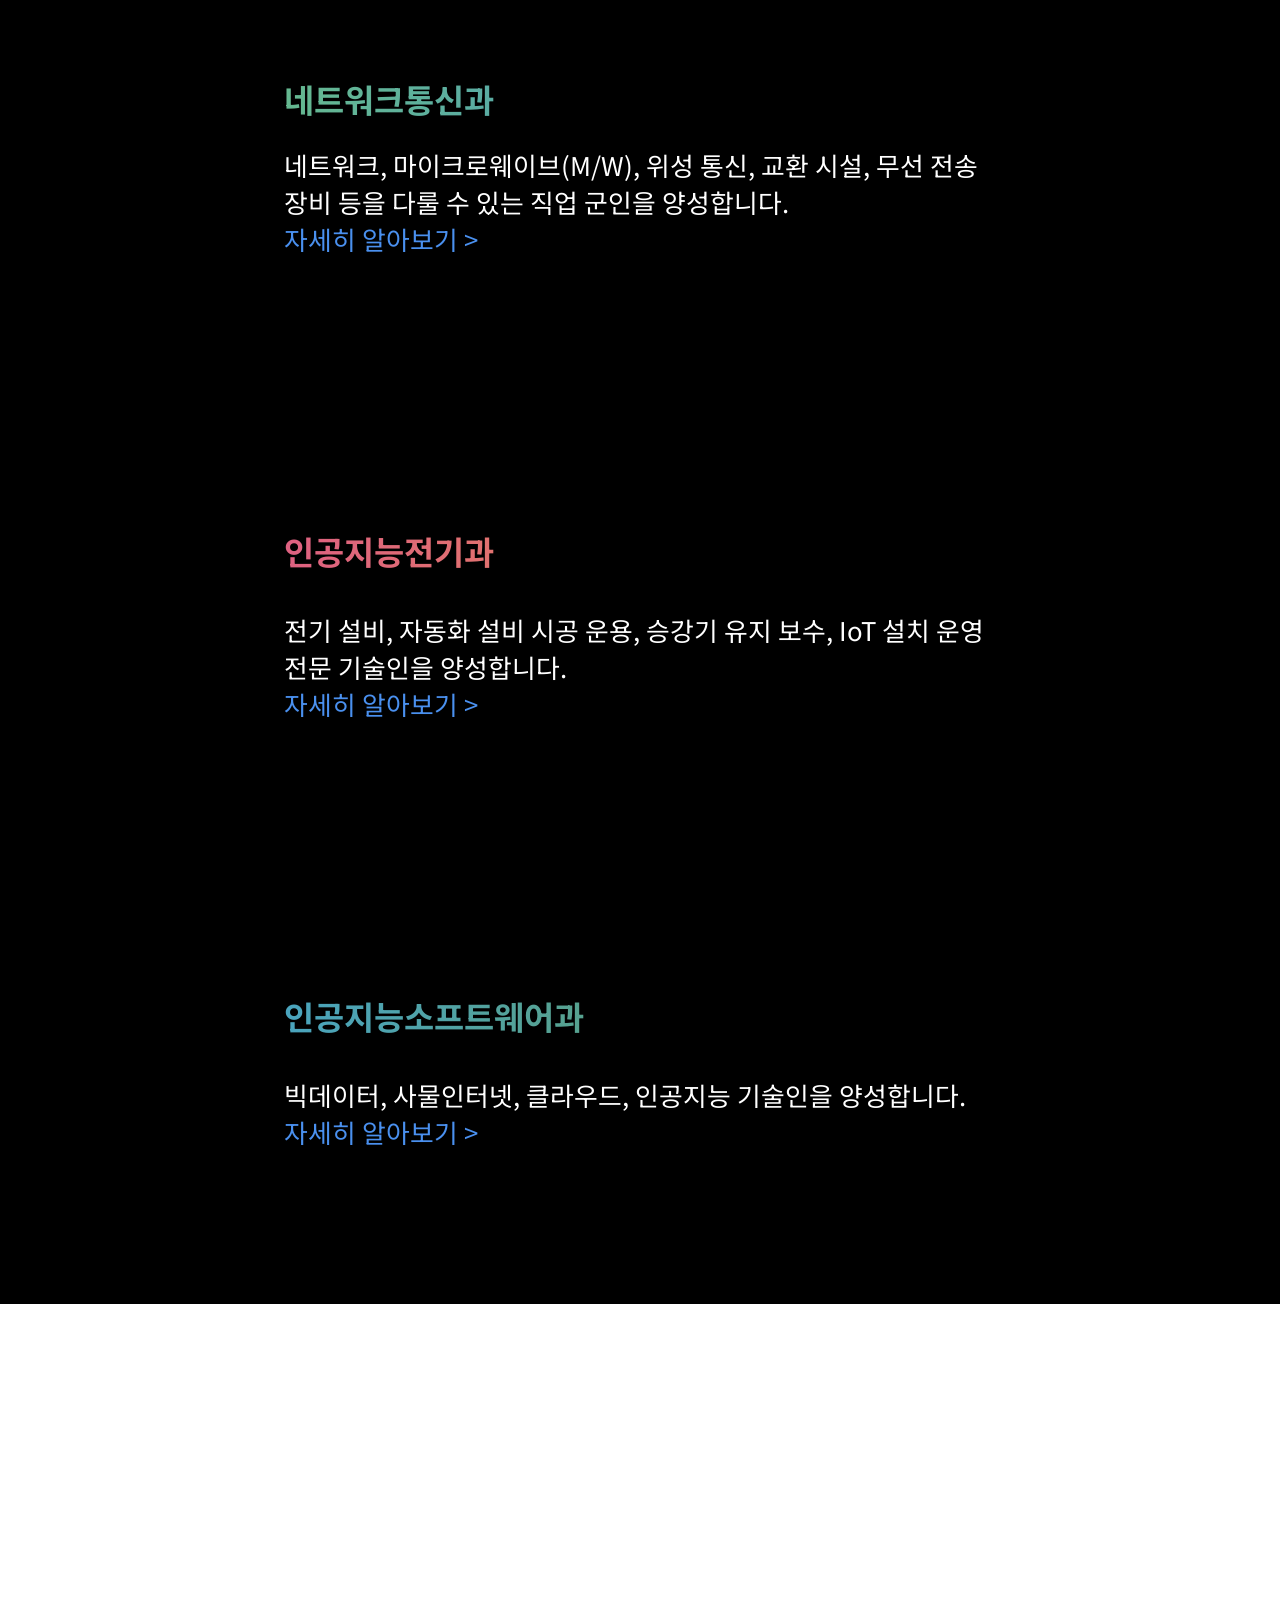
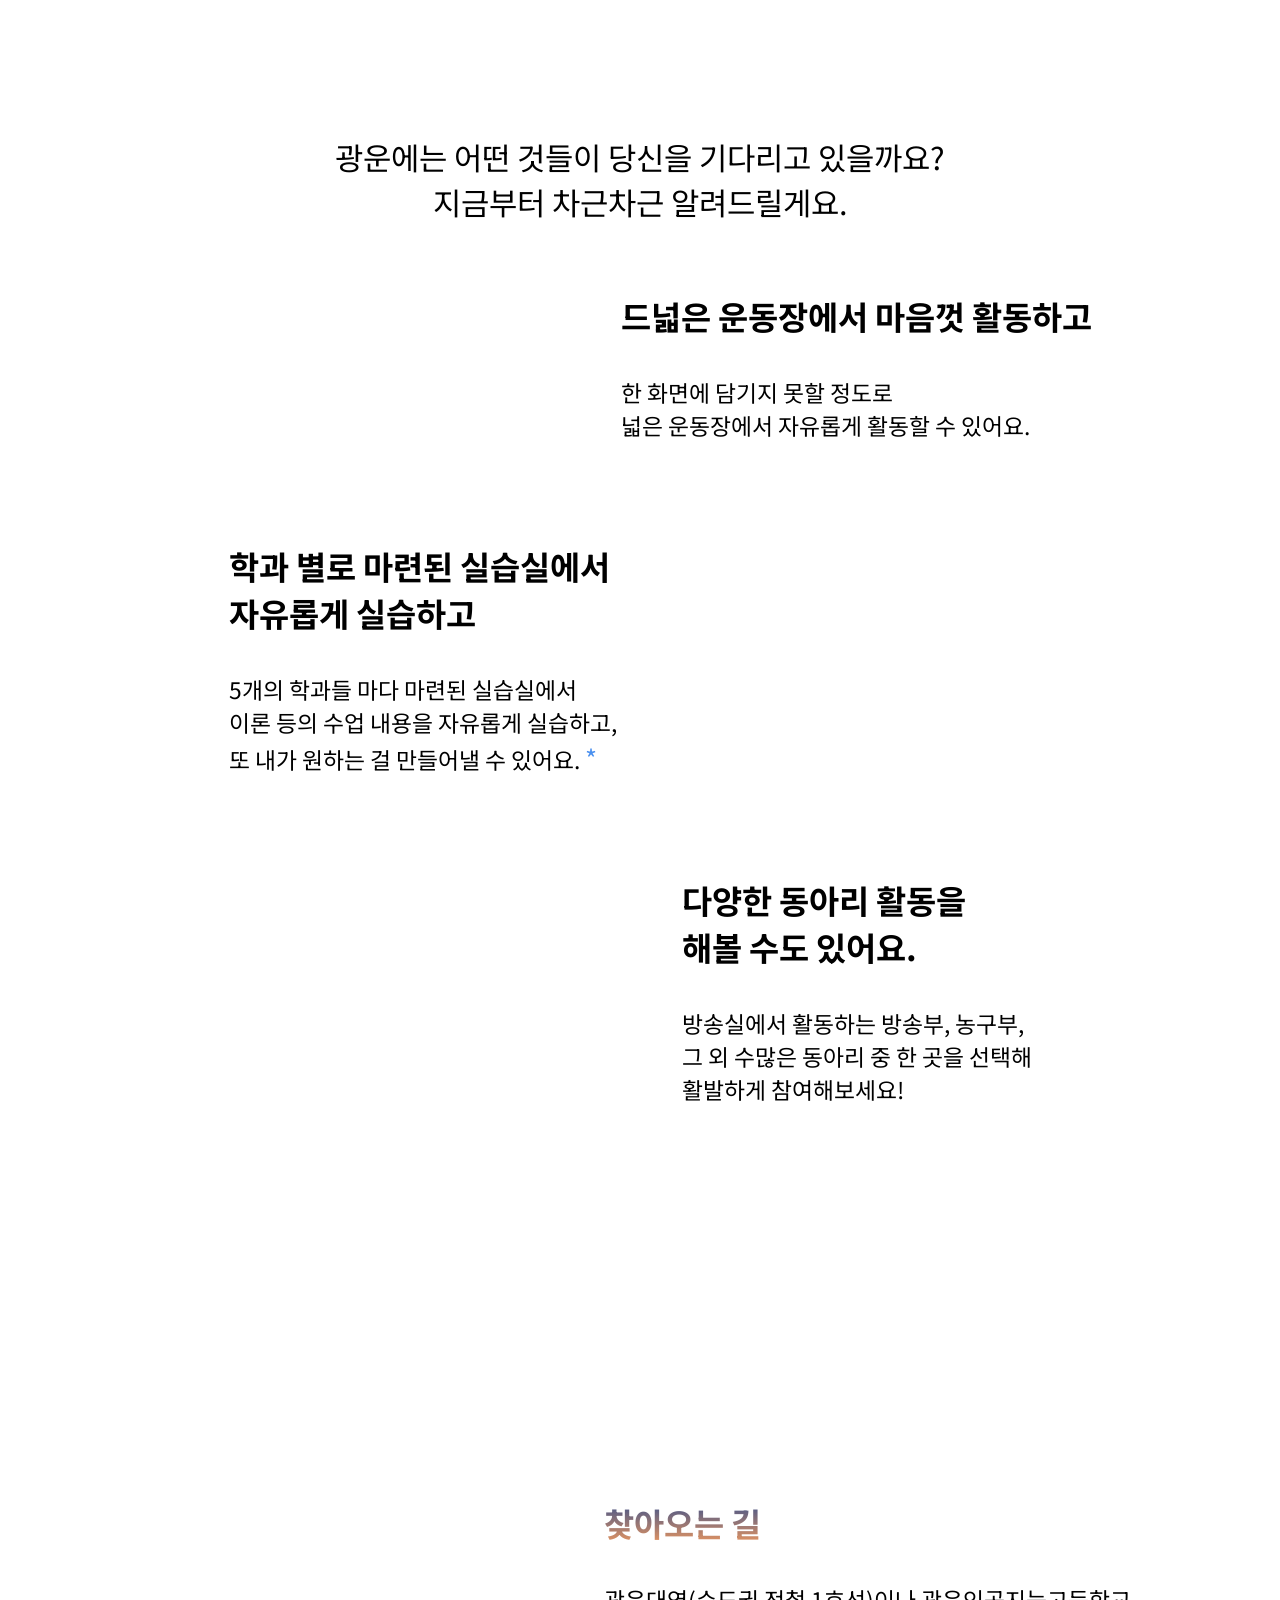
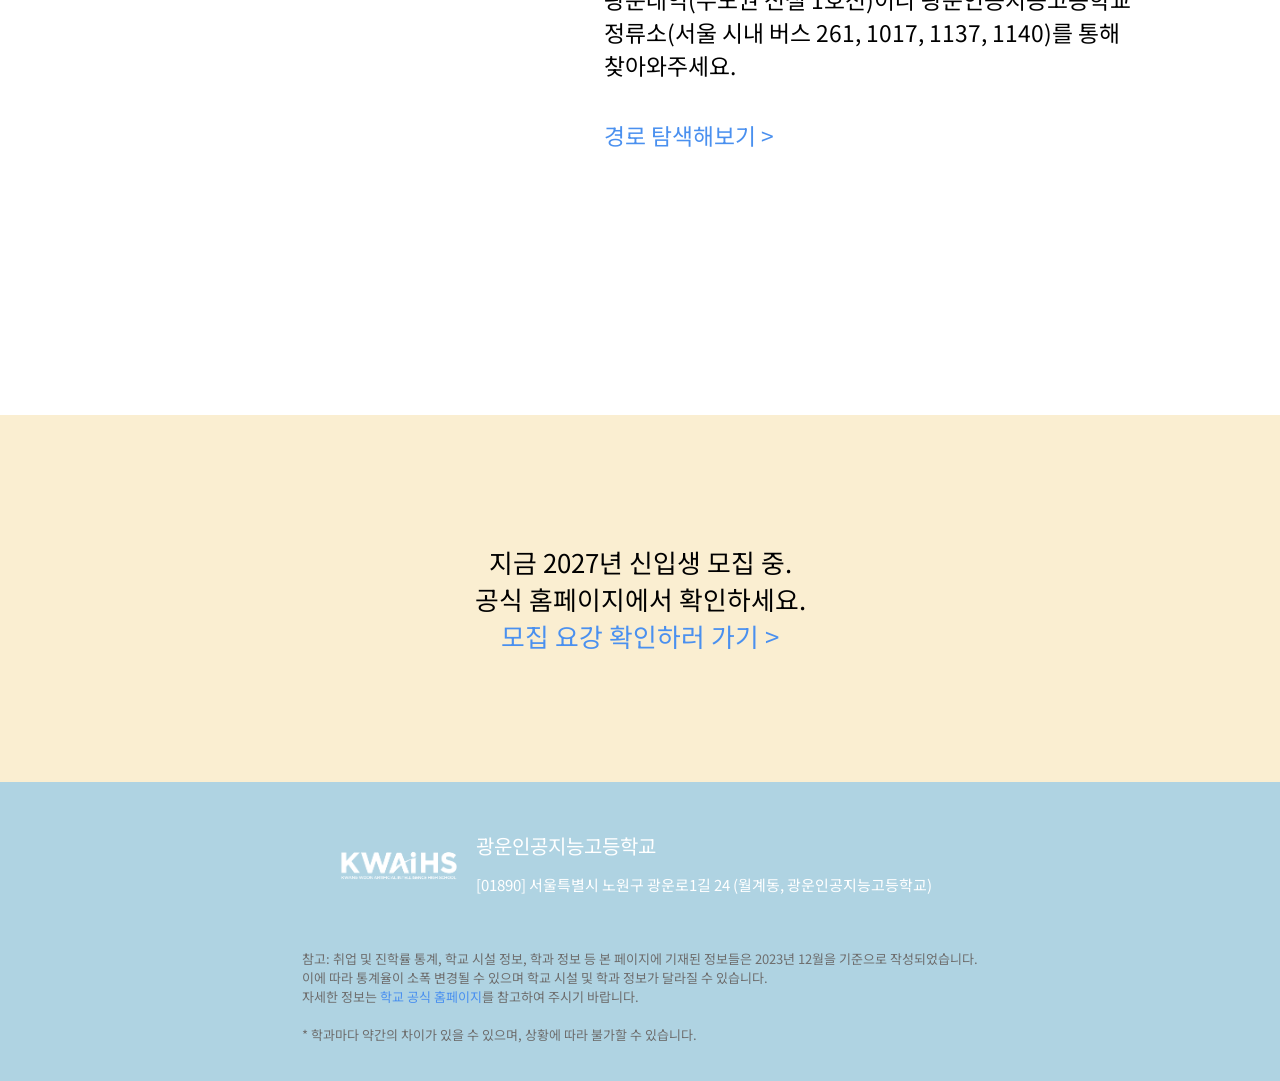
==== commit 53a6332d: "Update index.html" ====
--- a/index.html
+++ b/index.html
@@ -191,7 +191,7 @@
                         </div>
                         <div class="font2-2">
                             <div>
-                                네트워크, 마이크로웨이브(M/W), 위성 통신, 교환 시설, 무선 전송 장비 등을 <br>다룰 수 있는 직업 군인을 양성합니다.
+                                네트워크, 마이크로웨이브(M/W), 위성 통신, 교환 시설, 무선 전송 장비 등을 다룰 수 있는 직업 군인을 양성합니다.
                             </div>
                             <a href="https://kwangwoon.sen.hs.kr/195925/subMenu.do">
                                 자세히 알아보기 >
@@ -584,4 +584,4 @@
         });
     });
 </script>
-</html>+</html>
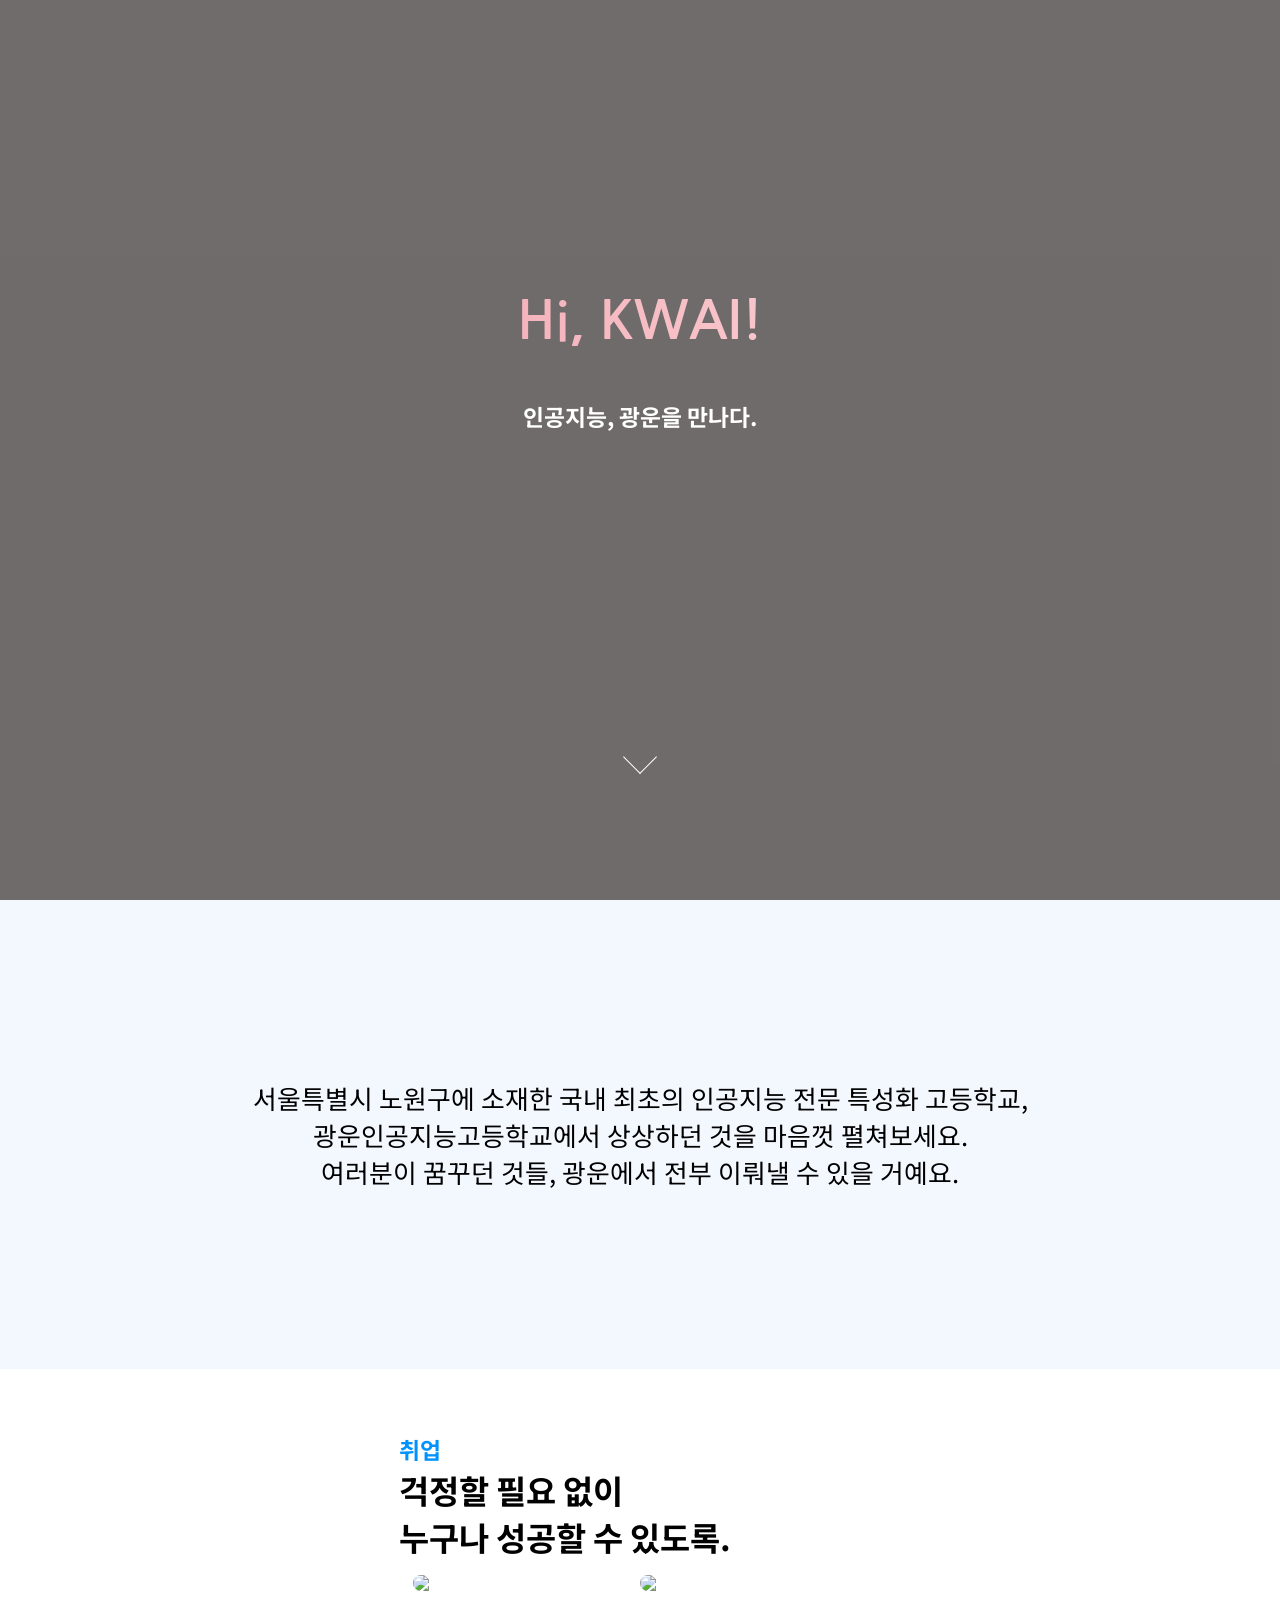
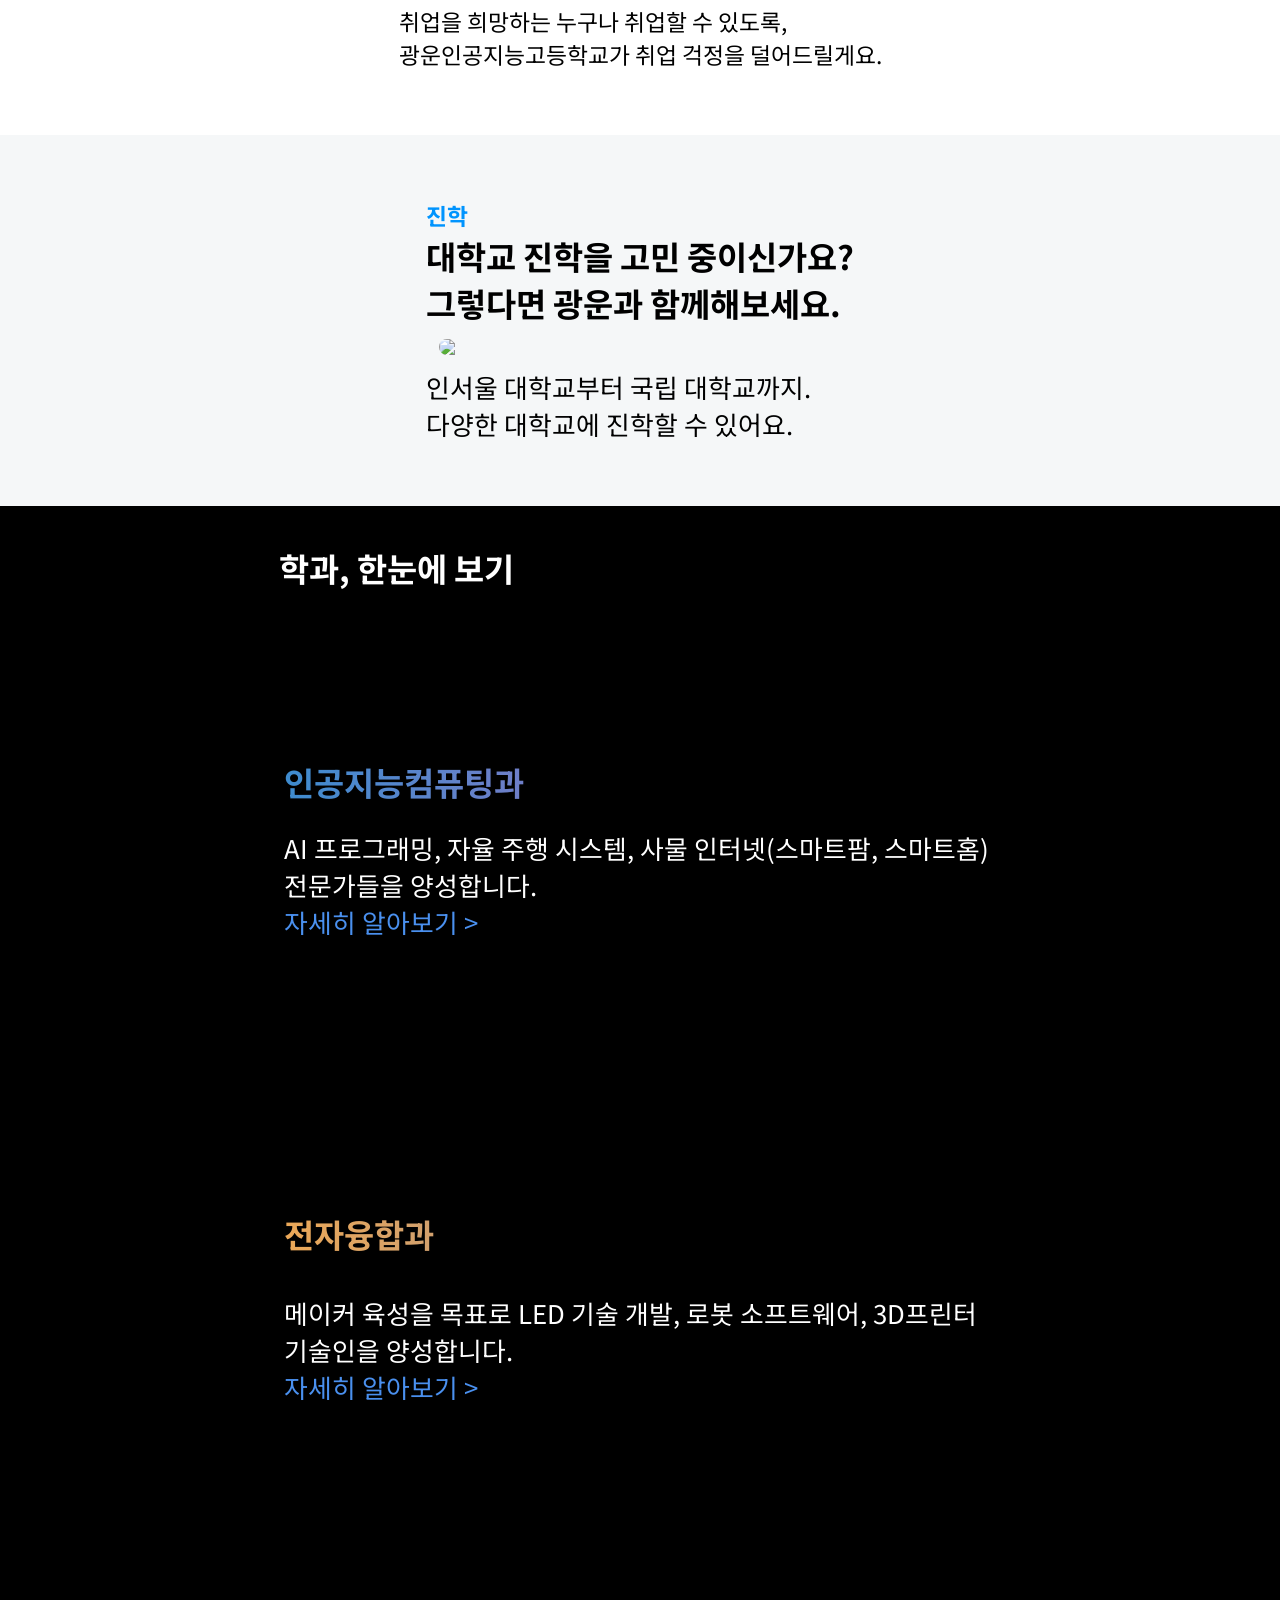
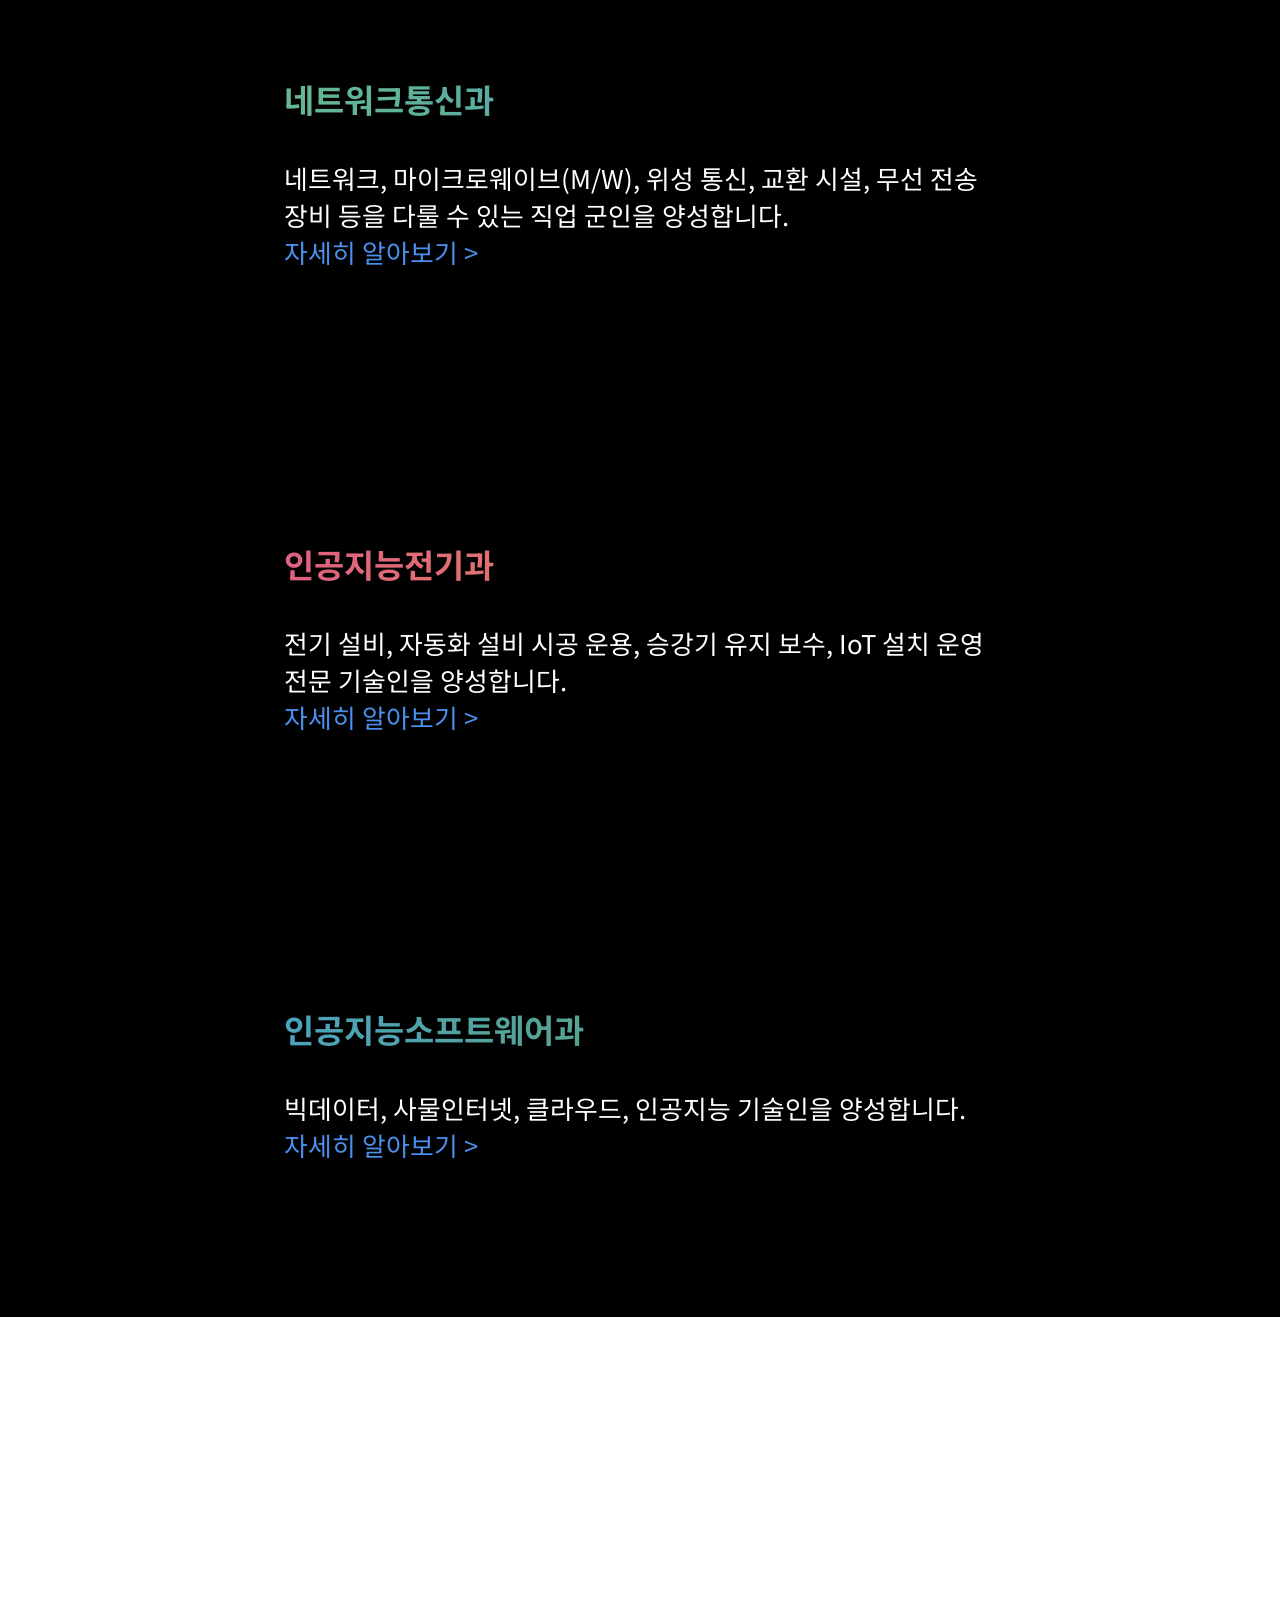
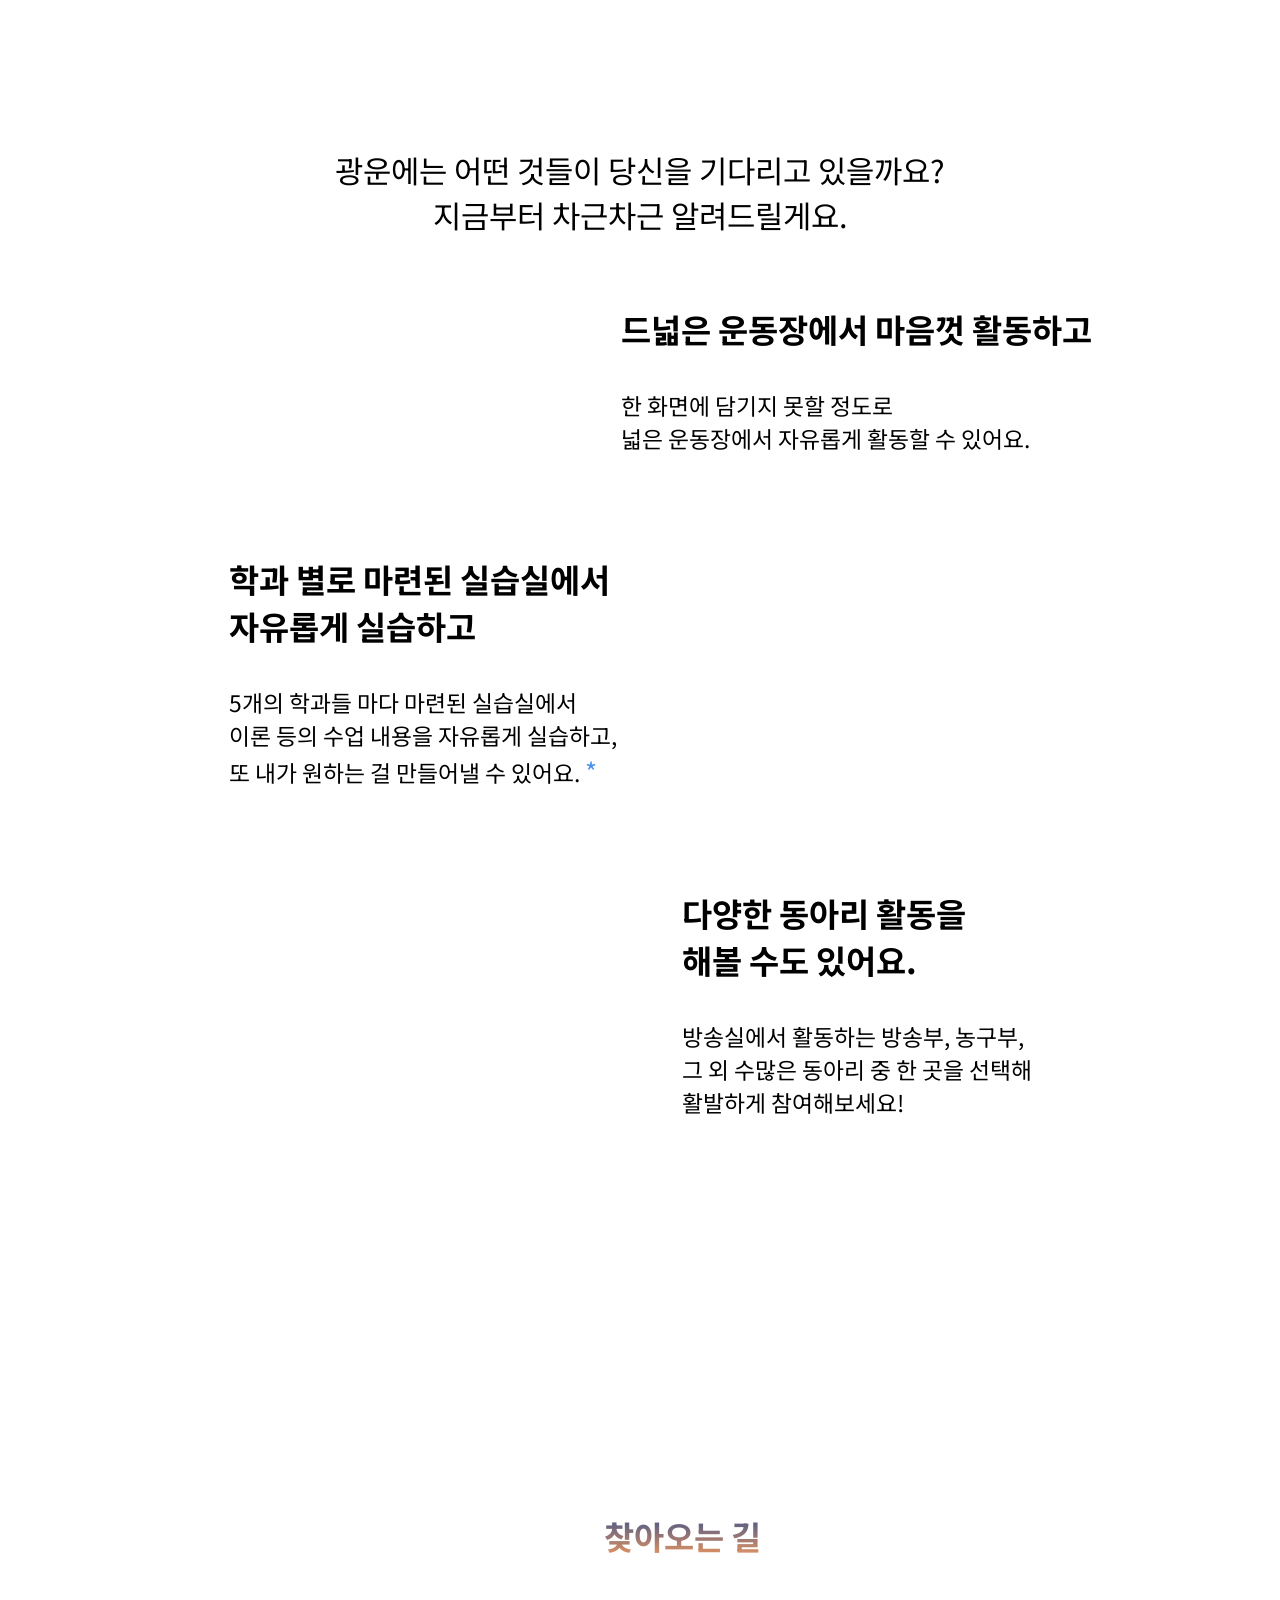
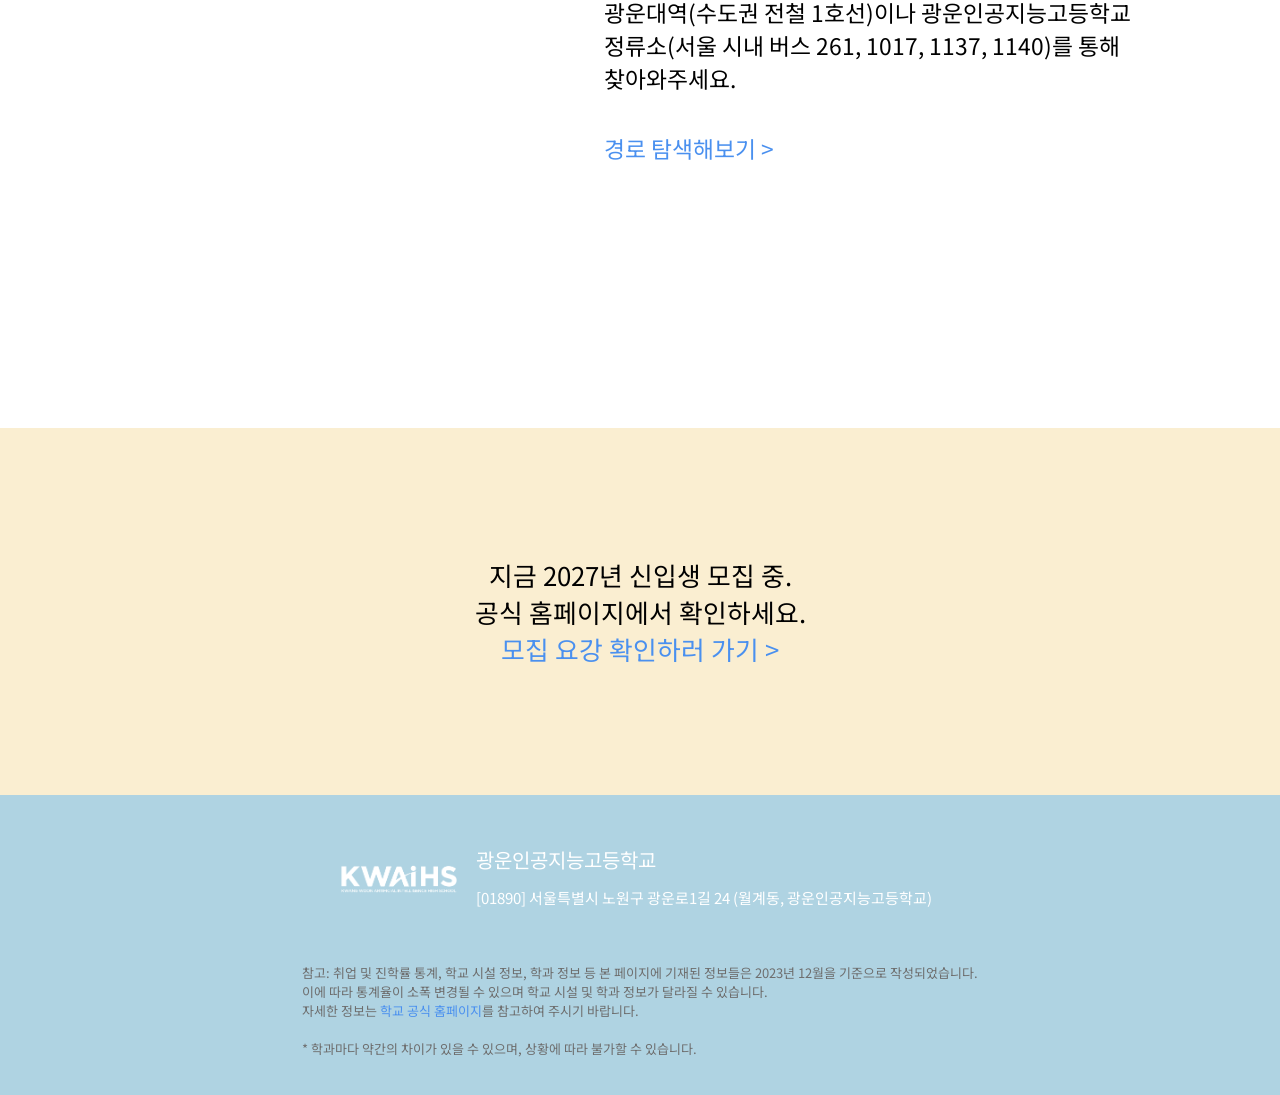
==== commit afa825d6: "Add files via upload" ====
--- a/index.html
+++ b/index.html
@@ -184,12 +184,11 @@
             <div class="container boxani">
                 <div class="box3">
                     <div class="box1-1">
-                        <div class="font2">
+                        <div class="font3">
                             <div id="myDiv1" class="fontcolor3">
                                 네트워크통신과
                             </div>
-                        </div>
-                        <div class="font2-2">
+                            <br>
                             <div>
                                 네트워크, 마이크로웨이브(M/W), 위성 통신, 교환 시설, 무선 전송 장비 등을 다룰 수 있는 직업 군인을 양성합니다.
                             </div>
@@ -288,12 +287,11 @@
             <div class="container boxani">
                 <div class="box3">
                     <div class="box1-1">
-                        <div class="font2">
+                        <div class="font3">
                             <div id="myDiv1" class="fontcolor3">
                                 네트워크통신과
                             </div>
-                        </div>
-                        <div class="font2-2">
+                            <br>
                             <div>
                                 네트워크, 마이크로웨이브(M/W), 위성 통신, <br>교환 시설, 무선 전송 장비 등을 다룰 수 있는 <br>직업 군인을 양성합니다.
                             </div>
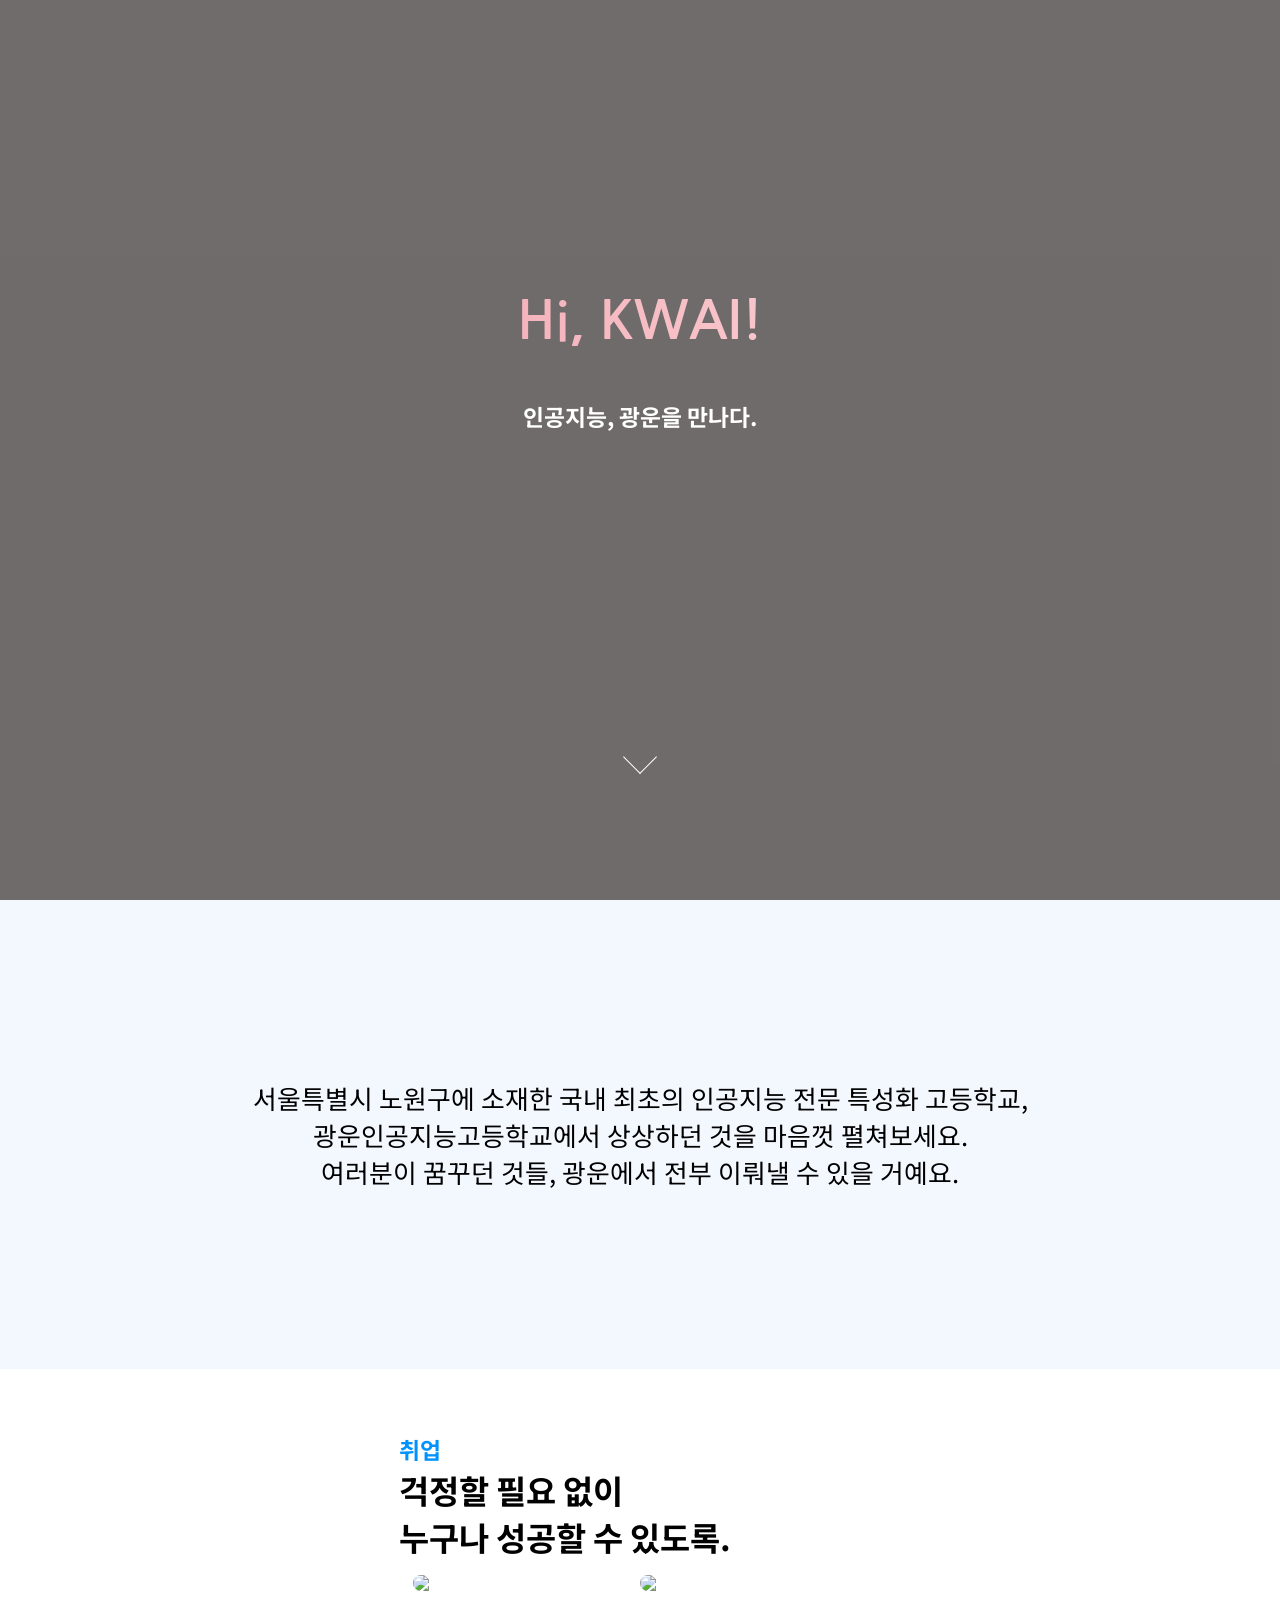
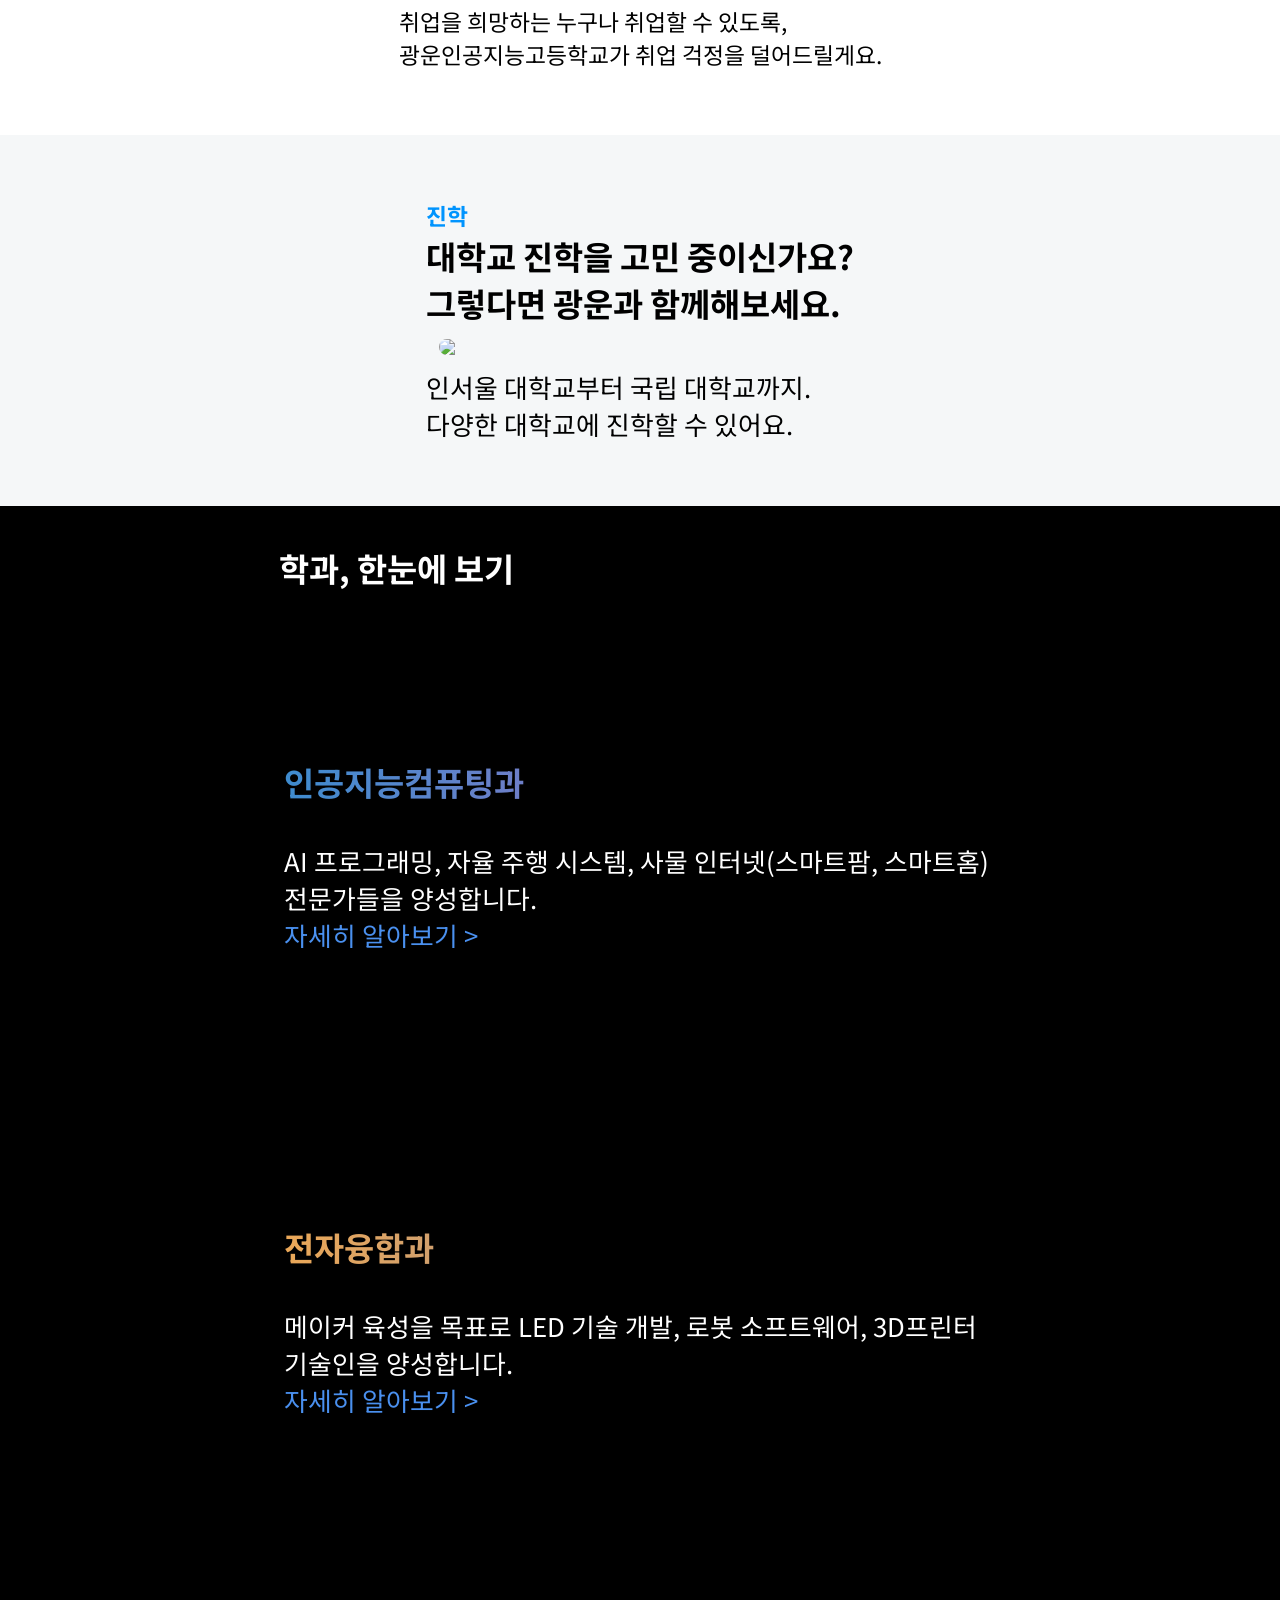
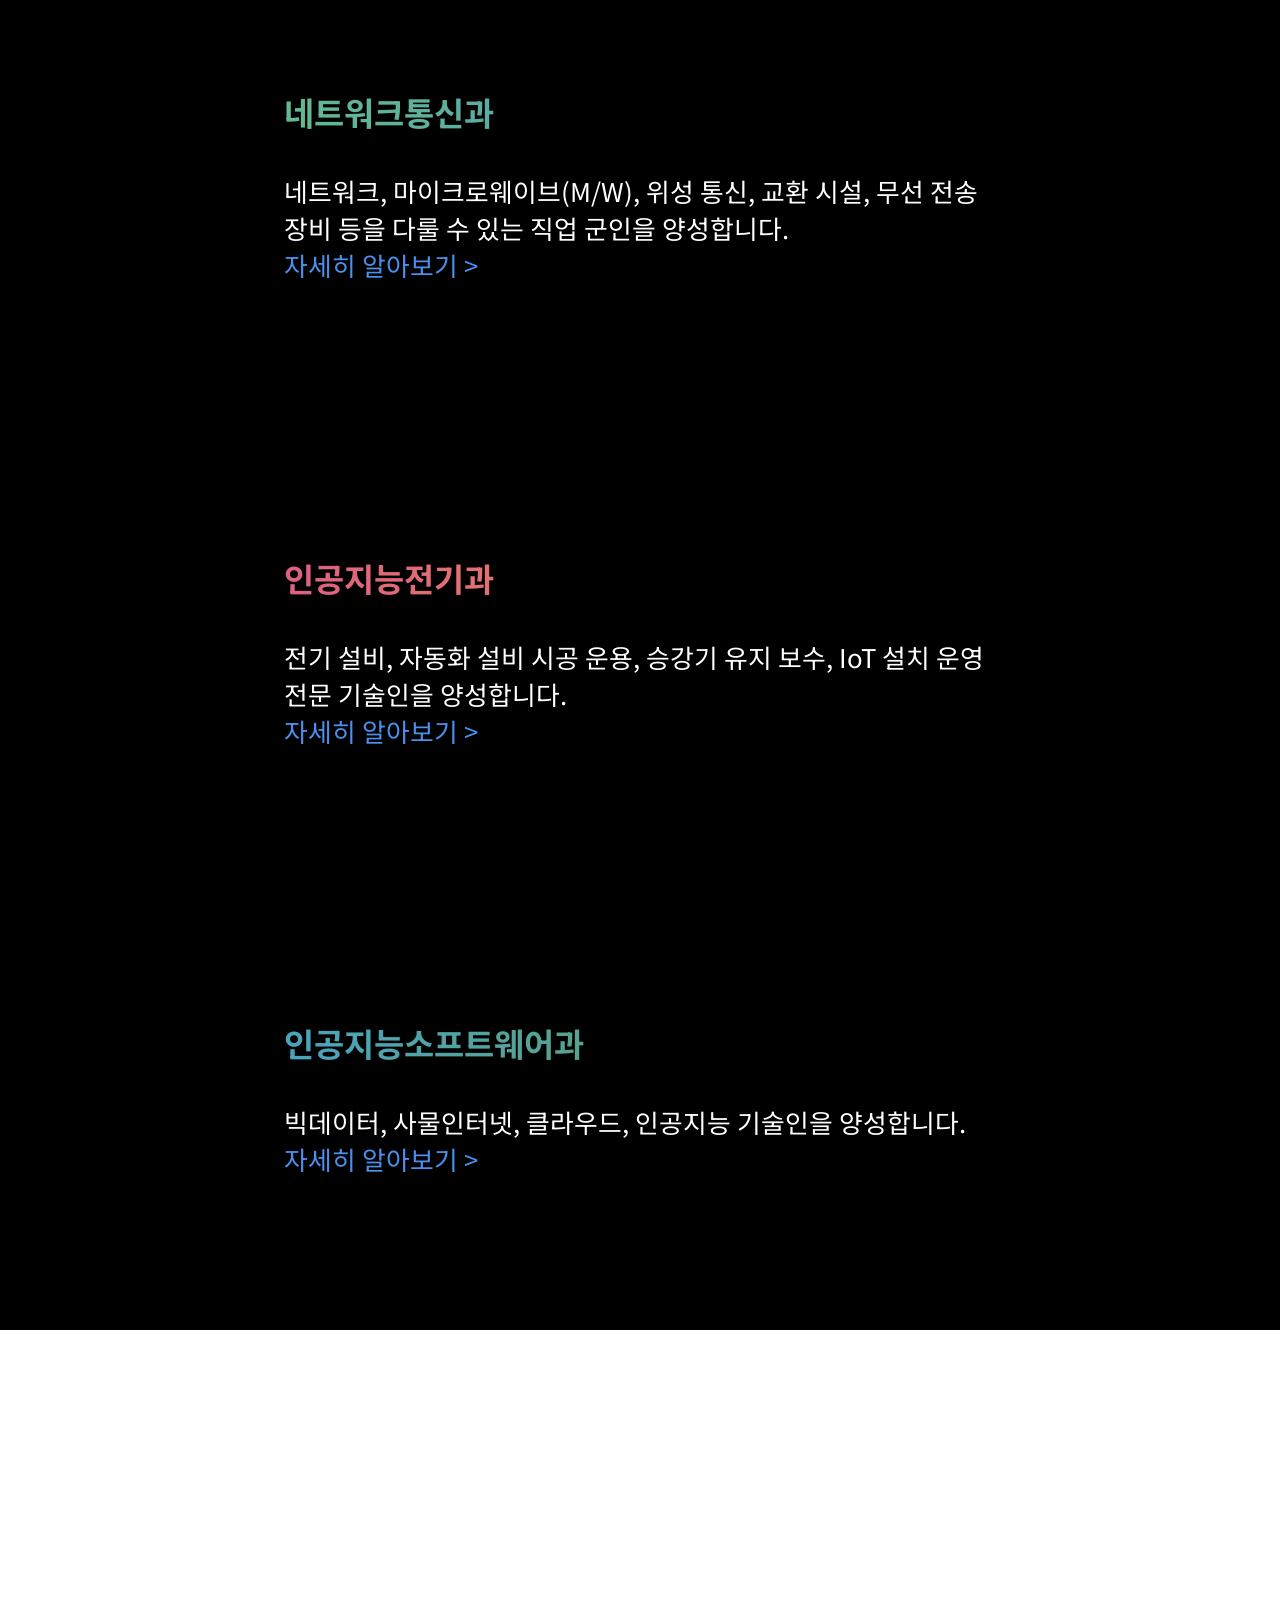
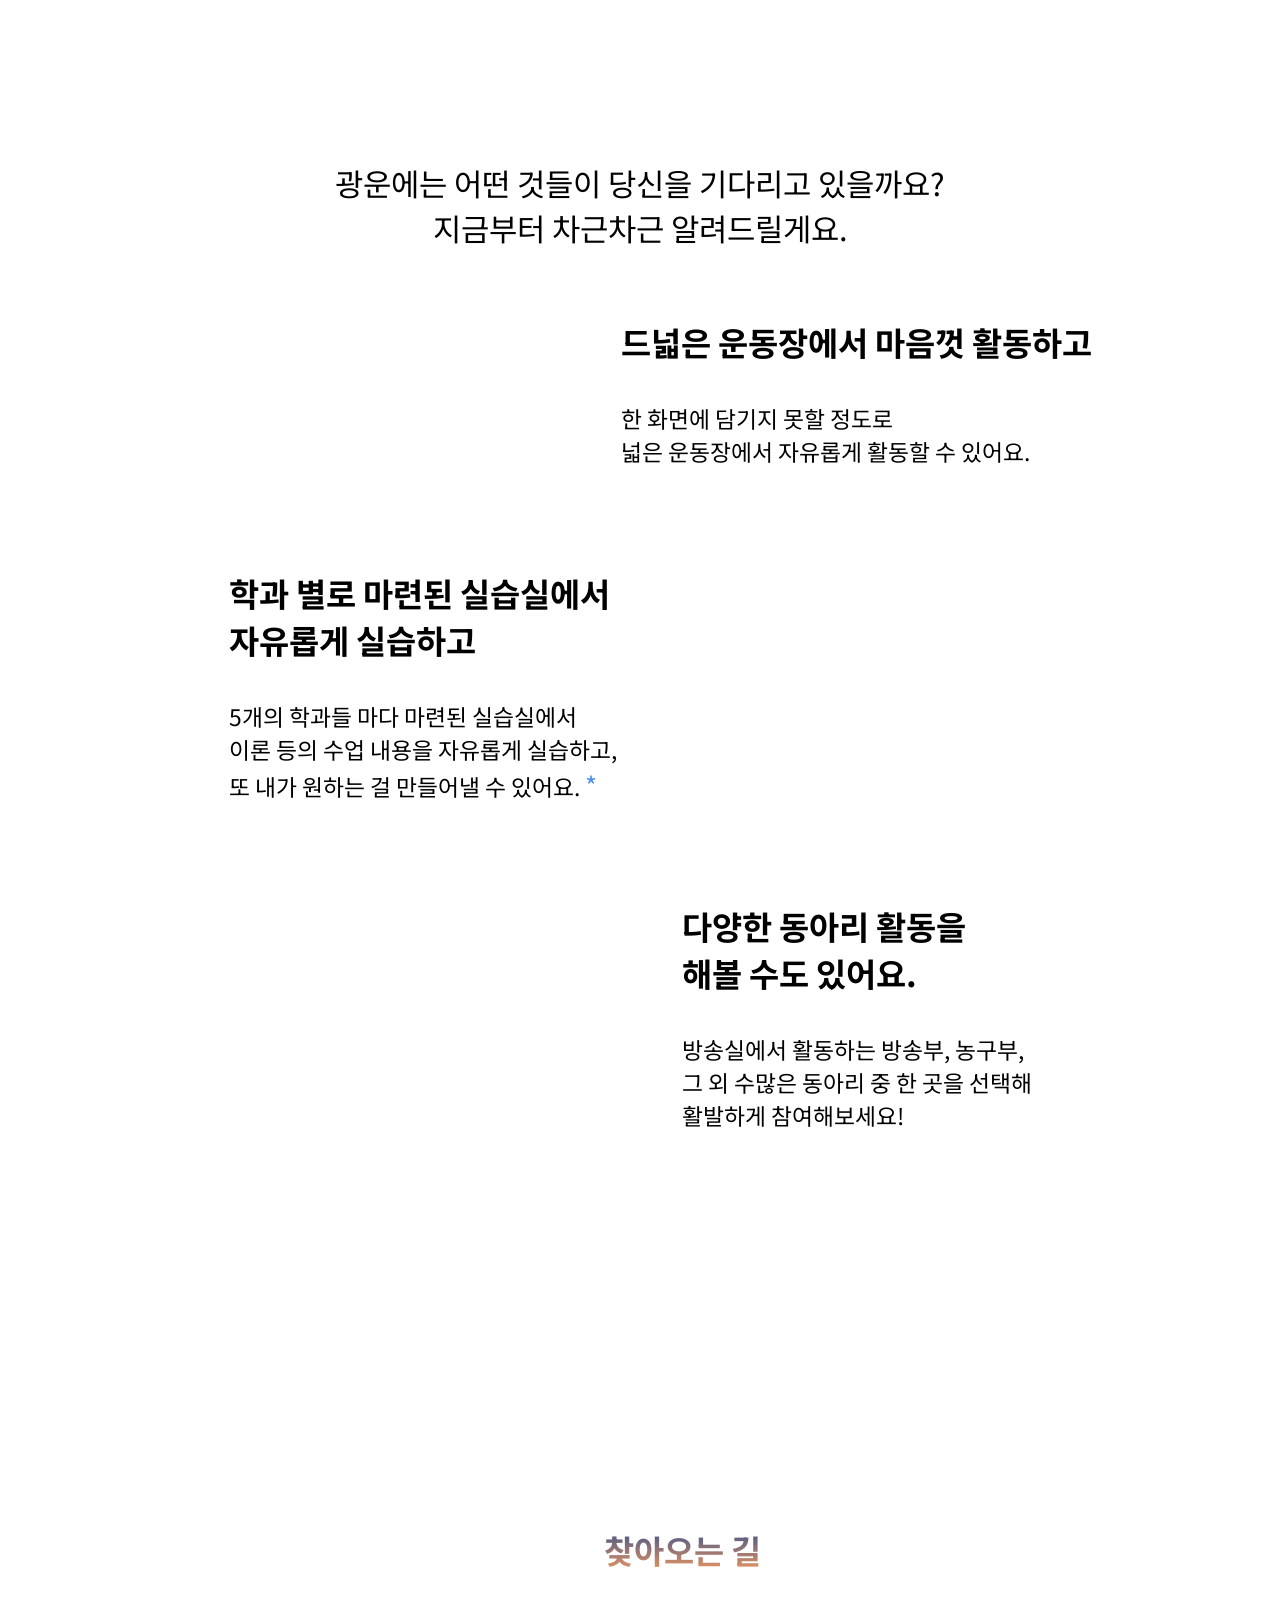
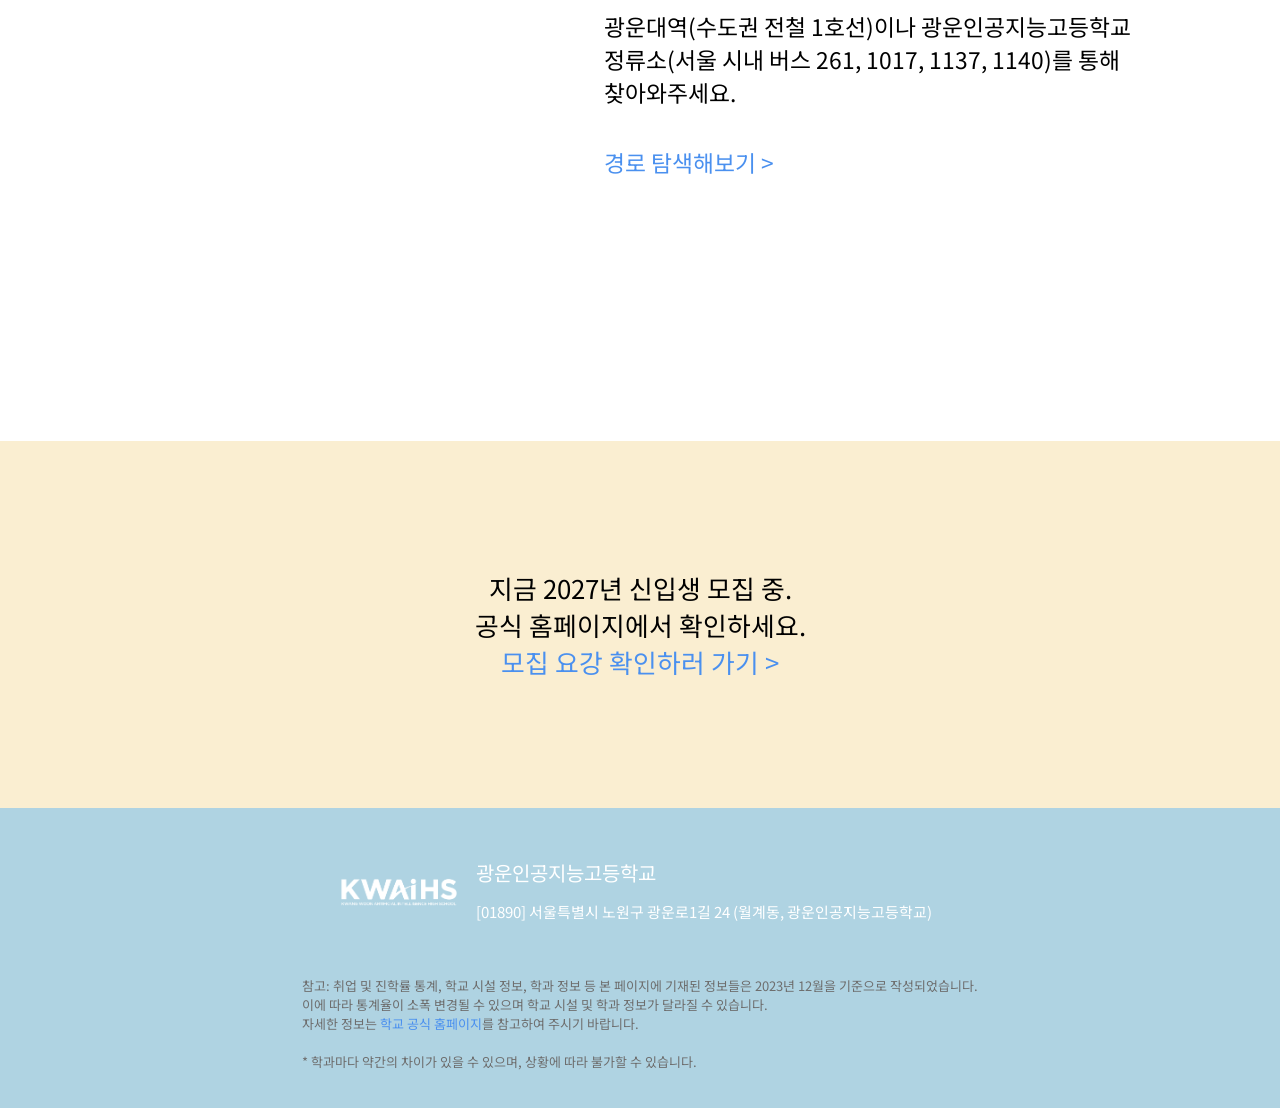
==== commit a280f557: "Add files via upload" ====
--- a/index.html
+++ b/index.html
@@ -60,7 +60,7 @@
                 </div>
             </div>
             <br>
-            <a href="#section2">
+            <a <a href="javascript:void(0);" onclick="document.getElementById('section2').scrollIntoView({behavior: 'smooth'});">
                 <span>
 
                 </span>
@@ -147,12 +147,11 @@
             <div class="container boxani">
                 <div class="box1">
                     <div class="box1-1">
-                        <div class="font2">
+                        <div class="font3">
                             <div id="myDiv1" class="fontcolor1">
                                 인공지능컴퓨팅과
                             </div>
-                        </div>
-                        <div class="font2-1">
+                            <br>
                             <div>
                                 AI 프로그래밍, 자율 주행 시스템, 사물 인터넷(스마트팜, 스마트홈) 전문가들을 양성합니다.
                             </div>
@@ -254,10 +253,9 @@
                             <div id="myDiv1" class="fontcolor1">
                                 인공지능컴퓨팅과
                             </div>
-                        </div>
-                        <div class="font2-1">
-                            <div>
-                                AI 프로그래밍, 자율 주행 시스템, <br>사물 인터넷(스마트팜, 스마트홈) 전문가들을 양성합니다.
+                            <br>
+                            <div>
+                                AI 프로그래밍, 자율 주행 시스템, 사물 인터넷(스마트팜, 스마트홈) 전문가들을 양성합니다.<br>
                             </div>
                             <a href="https://kwangwoon.sen.hs.kr/174037/subMenu.do">
                                 자세히 알아보기 >
